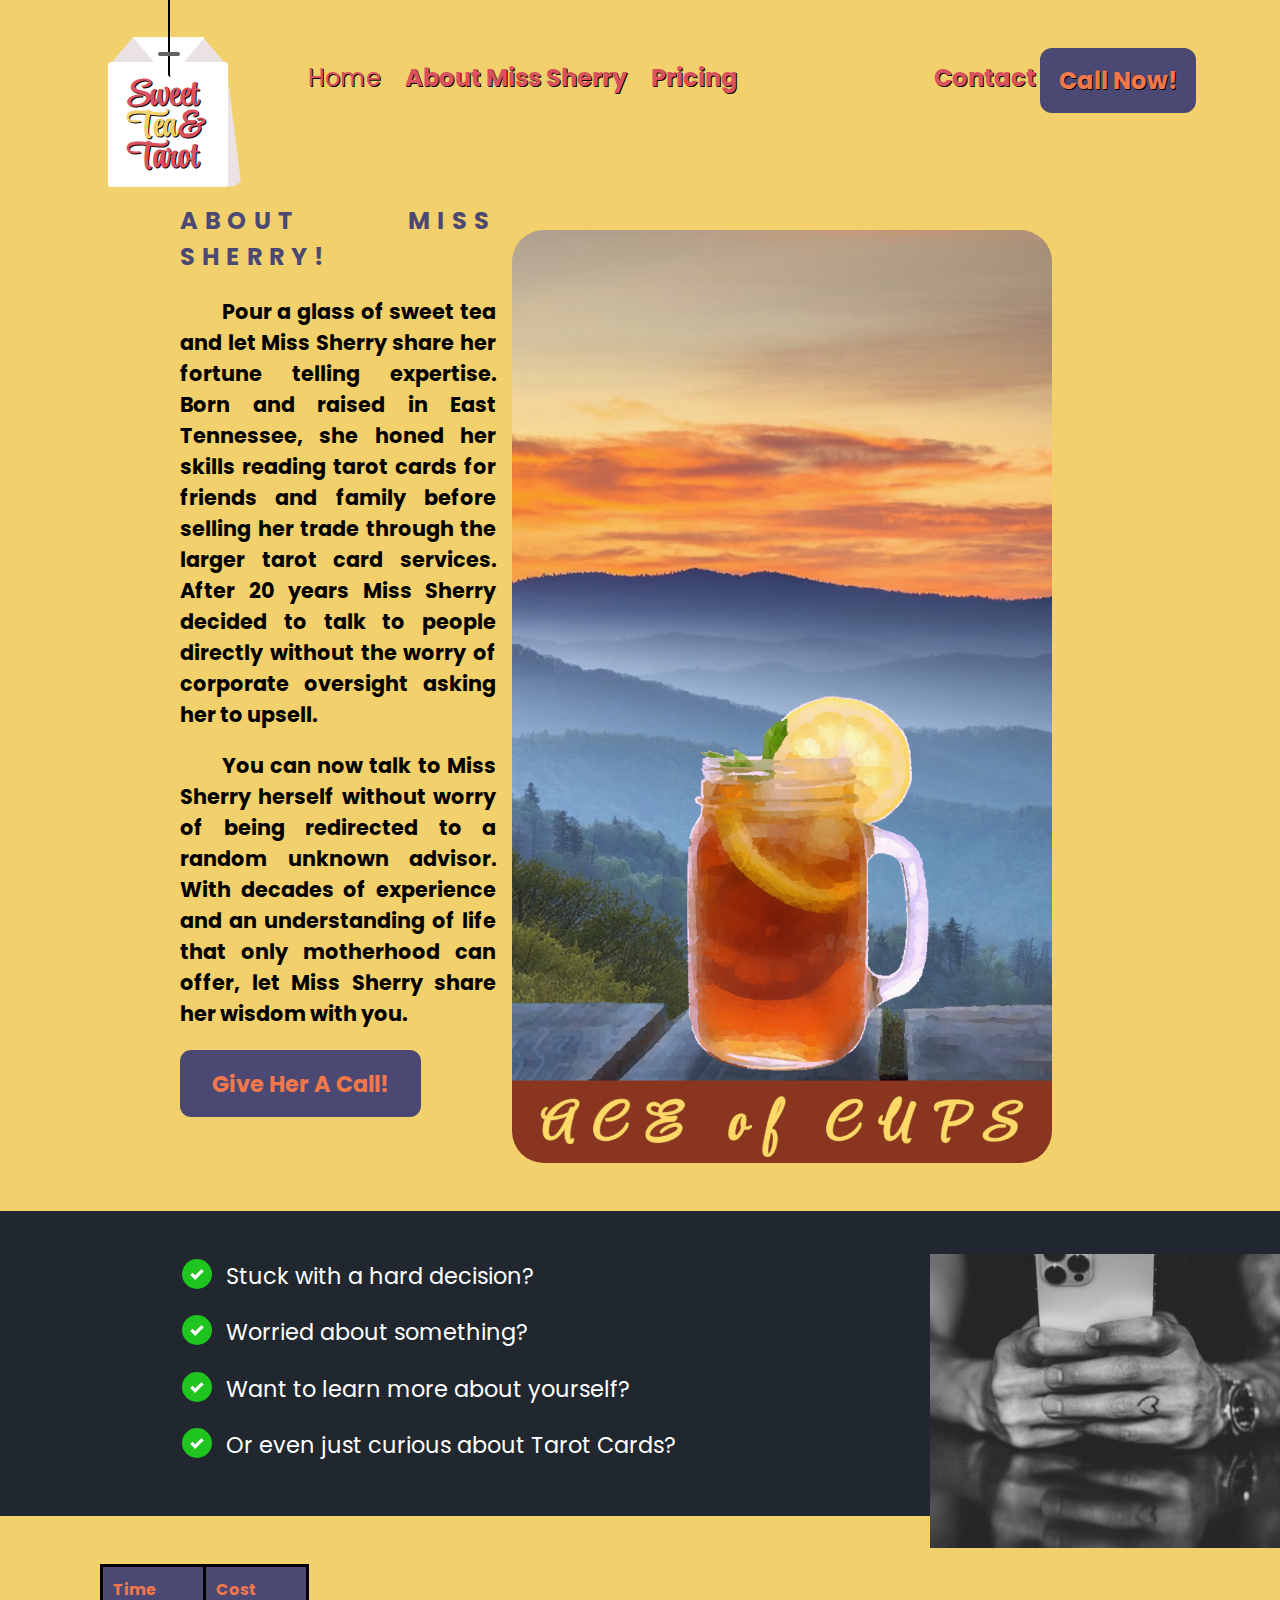
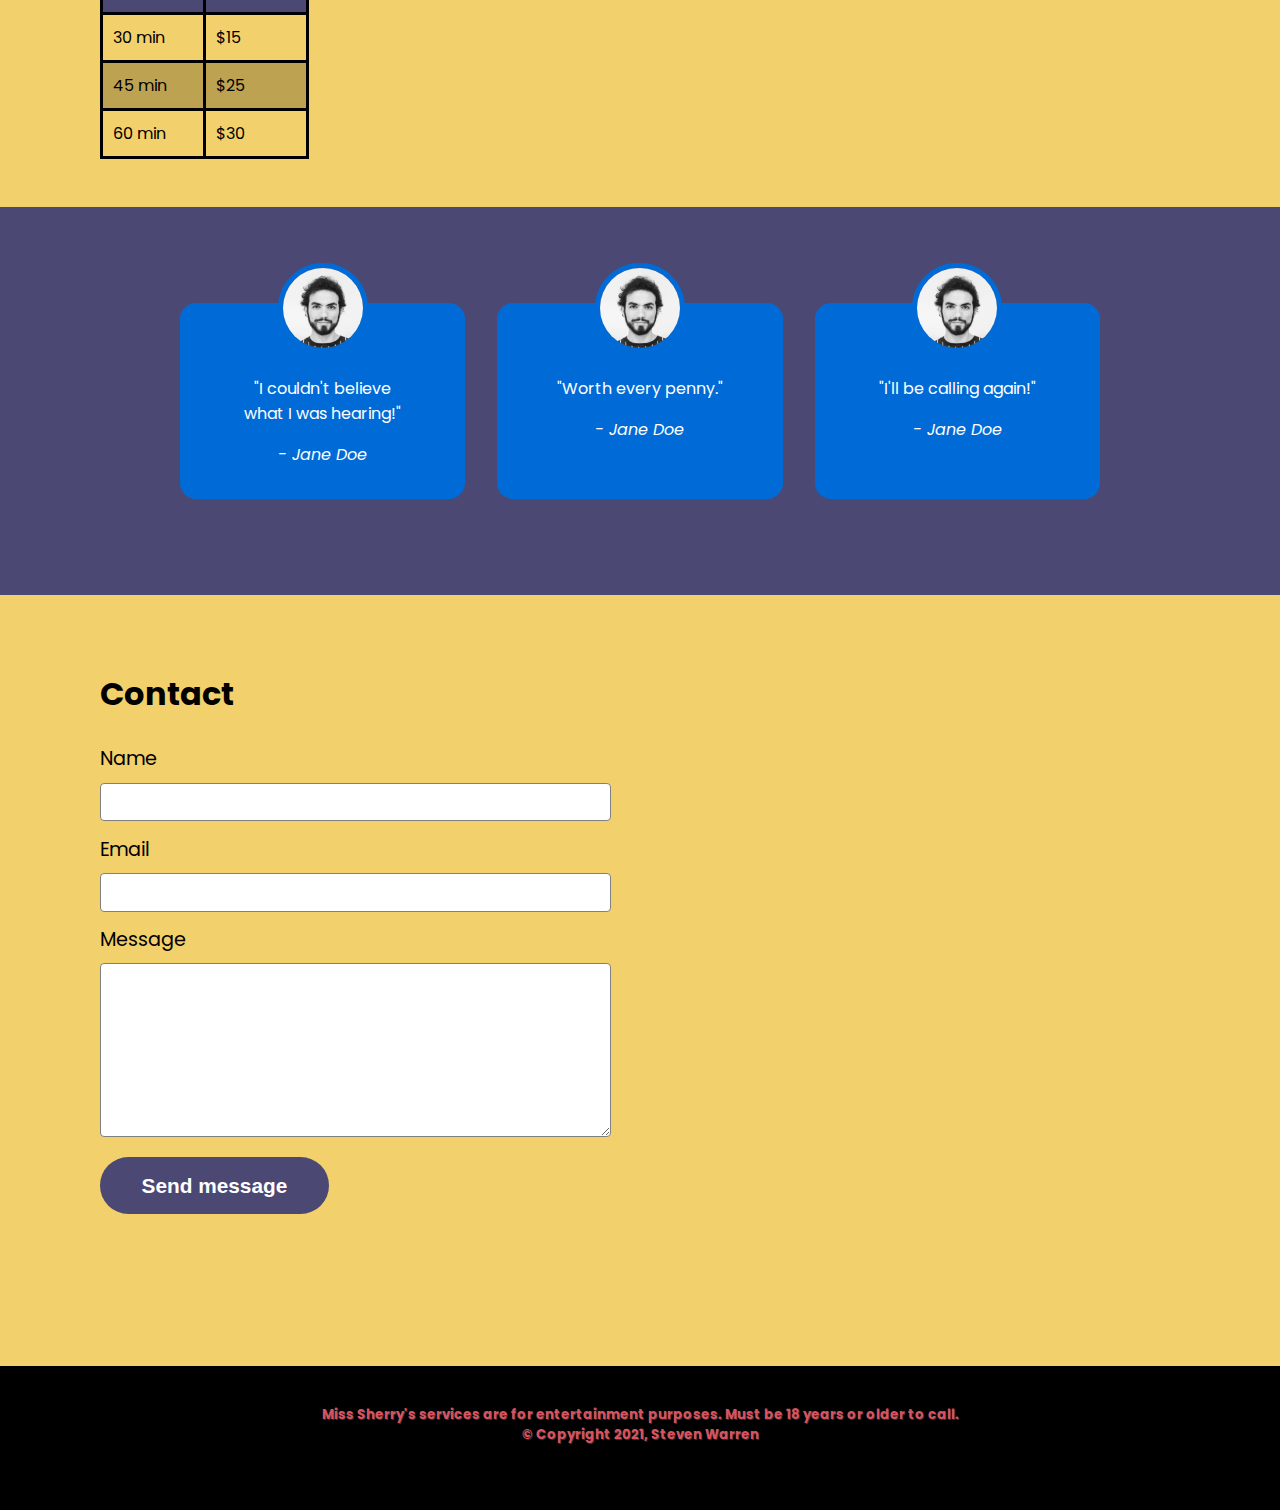
==== index.html @ 232574e5 "updated file names" ====
<!DOCTYPE html>
<html lang="en">
<head>
    <meta charset="UTF-8">
    <meta http-equiv="X-UA-Compatible" content="IE=edge">
    <meta name="viewport" content="width=device-width, initial-scale=1.0">
    <!-- add tags for google searches later-->
    <title>Miss Sherry's Sweet Tea & Tarot</title>
    <link rel="stylesheet" href="css/main.css">
</head>
<body>
    <div class="navbar">
        <div class="container">
            <!-- <a class="logo" href="index.html">Sweet<span>Tea</span>Tarot</a> -->
            <div class="teabag-container">
                <div class="teabag-front">
                    <a class="logo" href="index.html">Sweet<br><span>Tea</span>&<br>Tarot</a>
                </div>
                <div class="teabag-side"></div>
                <div class="teabag-top-back">
                    <div class="teabag-top-front">
                        <div class="teabag-string"></div>
                        <div class="staple"></div>
                    </div>
                </div>
            </div>

            <img id="mobile-cta" class="mobile-menu" src="images/newMenu.svg" alt="open navigation">

            <nav>
                <img id="mobile-exit" class="mobile-menu-exit" src="images/exit.svg" alt="close navigation">
                <ul class="primary-nav">
                    <li class="current"><a href="#">Home</a></li>
                    <li><a href="#bio">About Miss Sherry</a></li>
                    <li><a href="#rates-section">Pricing</a></li>
                </ul>
                <ul class="secondary-nav">
                    <li><a href="#contact-section">Contact</a></li>
                    <li class="call-now"><a href="tel:+1-423-788-6914">Call Now!</a></li> 
                </ul>
            </nav>
        </div>
    </div>

    <section class="hero">
        <div class="container">
            <div class="left-col">
                <h1 class="subhead" id="bio">About Miss Sherry!</h1>
                <p>
                    Pour a glass of sweet tea and let Miss Sherry share her fortune telling expertise.
                    Born and raised in East Tennessee, she honed her skills reading tarot cards for friends and family before 
                    selling her trade through the larger tarot card services. After 20 years Miss Sherry decided to talk to people directly without the worry of corporate oversight asking her to 
                    upsell.
                </p> 
                <p> 
                    You can now talk to Miss Sherry herself without worry of being redirected to a random unknown advisor.
                    With decades of experience and an understanding of life that only motherhood can offer, let Miss 
                    Sherry share her wisdom with you.
                </p>

                <div class="hero-cta">
                    <a href="tel:+1-423-788-6914" class="primary-cta">Give Her A Call!</a>
                </div>
            </div>

            <img src="images/SweetTeaTarotCard.png" class="hero-img" alt="illustration">
        </div>
    </section>

    <section class="features-section">
        <div class="container">
            <ul class="features-list">
                <li>Stuck with a hard decision?</li>
                <li>Worried about something?</li>
                <li>Want to learn more about yourself?</li>
                <li>Or even just curious about Tarot Cards?</li>
            </ul>

            <img src="images/holding-phone.jpg" alt="Man holding phone">
        </div>
    </section>

    <section class="rates-section" id="rates-section">
        <div class="container">
            <table>
                <tr>
                    <th>Time</th>
                    <th>Cost</th>
                </tr>
                <tr>
                    <td>30 min</td>
                    <td>$15</td>
                </tr>
                <tr>
                    <td>45 min</td>
                    <td>$25</td>
                </tr>
                <tr>
                    <td>60 min</td>
                    <td>$30</td>
                </tr>
            </table>
        </div>
    </section>

    <section class="testimonials-section">
        <div class="container">
            <ul>
                <li>
                    <img src="images/person.jpg" alt="person">

                    <blockquote>"I couldn't believe what I was hearing!"</blockquote>
                    <cite>- Jane Doe</cite>
                </li>
                <li>
                    <img src="images/person.jpg" alt="person">

                    <blockquote>"Worth every penny."</blockquote>
                    <cite>- Jane Doe</cite>
                </li>
                <li>
                    <img src="images/person.jpg" alt="person">

                    <blockquote>"I'll be calling again!"</blockquote>
                    <cite>- Jane Doe</cite>
                </li>
            </ul>
        </div>
    </section>

    <section class="contact-section" id="contact-section">
        <div class="container">
            <div class="contact-left">
                <h2>Contact</h2>

                <form action="">
                    <label for="name">Name</label>
                    <input type="text" id="name" name="name">

                    <label for="email">Email</label>
                    <input type="email" id="email" name="email">

                    <label for="message">Message</label>
                    <textarea name="message" id="message" cols="30" rows="10"></textarea>

                    <input type="submit" class="send-message-cta" value="Send message">
                </form>
            </div>

            <div class="contact-right">

            </div>

        </div>
    </section>

    <footer>
        <h5>Miss Sherry's services are for entertainment purposes. Must be 18 years or older to call.
        <br> &copy; Copyright 2021, Steven Warren</h5>
    </footer>

    <script>
        const mobileBtn = document.getElementById('mobile-cta')
            nav= document.querySelector('nav')
            mobileBtnExit = document.getElementById('mobile-exit');

        mobileBtn.addEventListener('click', () => {
            nav.classList.add('menu-btn');
        })

        mobileBtnExit.addEventListener('click', () => {
            nav.classList.remove('menu-btn');
        })
    </script>

    <script type="application/ld+json">
        “@context”: “”,
        “@type”: “Tarot”,
        “url”: “http://www.example.com”,
        “name”: “Sweet Tea Tarot”,
        “contactPoint”: {
        “@type”: “ContactPoint”,
        “telephone”: “+1-423-788-6914”,
        “contactType”: “Customer service”
    </script>

</body>
</html>
---- css/main.css ----
@import url("https://fonts.googleapis.com/css2?family=Poppins:ital,wght@1,400;1,700&display=swap");
@import url("https://fonts.googleapis.com/css2?family=Style+Script&display=swap");
body {
  background: #f2d06b;
  margin: 0;
  font-family: 'Poppins';
}

@-webkit-keyframes swinging {
  0% {
    -webkit-transform: rotate(10deg);
  }
  50% {
    -webkit-transform: rotate(-5deg);
  }
  100% {
    -webkit-transform: rotate(10deg);
  }
}

@keyframes swinging {
  0% {
    -webkit-transform: rotate(10deg);
            transform: rotate(10deg);
  }
  50% {
    -webkit-transform: rotate(-5deg);
            transform: rotate(-5deg);
  }
  100% {
    -webkit-transform: rotate(10deg);
            transform: rotate(10deg);
  }
}

.navbar .teabag-container {
  -webkit-transform-origin: 50% -50%;
  transform-origin: 50% -50%;
  -webkit-animation: swinging 3.5s ease-in-out forwards infinite;
  animation: swinging 3.5s ease-in-out forwards infinite;
  background: black;
  position: relative;
  display: -webkit-box;
  display: -ms-flexbox;
  display: flex;
  -webkit-box-orient: vertical;
  -webkit-box-direction: normal;
      -ms-flex-direction: column;
          flex-direction: column;
  -webkit-box-align: center;
      -ms-flex-align: center;
          align-items: center;
  top: 30px;
  left: 20px;
  height: 110px;
  width: 115px;
}

.navbar .teabag-container .teabag-front {
  width: 120px;
  height: 125px;
  background: white;
  z-index: 5;
  border-radius: .2em;
}

.navbar .teabag-container .teabag-side {
  width: 0;
  height: 0;
  border-right: 26px solid transparent;
  border-bottom: 120px solid #ebe3e3;
  position: relative;
  top: -120px;
  left: 66px;
  bottom: 0px;
  -webkit-transform: rotate(5deg);
          transform: rotate(5deg);
  z-index: 2;
  border-radius: 5em;
}

.navbar .teabag-container .teabag-top-back {
  border-bottom: 30px solid #ebe3e3;
  border-left: 25px solid transparent;
  border-right: 25px solid transparent;
  height: 0;
  width: 70px;
  position: relative;
  top: -270px;
  border-radius: .2em;
}

.navbar .teabag-container .teabag-top-front {
  border-top: 30px solid white;
  border-left: 25px solid transparent;
  border-right: 25px solid transparent;
  height: 0;
  width: 22px;
  position: relative;
  border-radius: .2em;
}

.navbar .teabag-container .staple {
  border: 2px solid #636363;
  position: relative;
  top: -115px;
  z-index: 7;
  border-radius: 1em;
}

.navbar .teabag-container .teabag-string {
  height: 100px;
  border-left: 2px solid black;
  position: relative;
  top: -90px;
  left: 10px;
  z-index: 6;
  border-radius: .2em;
}

.navbar {
  background-image: url(../images/MajesticAutumnForestAndClouds.jpg);
  background-size: 100%;
  background-position-y: 80%;
  padding: 1em;
}

.navbar .logo {
  font-family: 'Style Script', cursive;
  text-decoration: none;
  font-weight: bold;
  color: #D9525E;
  font-size: 2.4em;
  text-shadow: 1px 1px 0px black;
  padding: .5em .5em;
  margin: auto;
  text-align: left;
  line-height: .8em;
  display: block;
}

.navbar .logo span {
  color: #f2d06b;
}

.navbar nav {
  display: none;
}

.navbar .container {
  display: -webkit-box;
  display: -ms-flexbox;
  display: flex;
  place-content: space-between;
}

.navbar .mobile-menu {
  cursor: pointer;
}

a {
  color: #D9525E;
}

ul {
  list-style-type: none;
  margin: 0;
  padding: 0;
}

section {
  padding: 5em 2em;
}

.hero {
  text-align: center;
}

.left-col .subhead {
  text-transform: uppercase;
  font-weight: bold;
  color: #4B4973;
  letter-spacing: .3em;
}

.left-col h1 {
  font-size: 1.5em;
  line-height: 1.5em;
  margin-top: .2em;
}

.left-col p {
  font-size: 1.3em;
  font-weight: bold;
  text-align: justify;
}

.left-col .primary-cta {
  background: #4B4973;
  color: #F2784B;
  text-decoration: none;
  padding: .6em 1.3em;
  font-size: 1.4em;
  border-radius: .5em;
  font-weight: bold;
  display: inline-block;
  border: 3px solid #4B4973;
}

.left-col .primary-cta:hover {
  background-color: #F2784B;
  color: #4B4973;
}

.hero-img {
  width: 70%;
  margin-top: 3em;
  border-radius: 2em;
}

section.features-section {
  background: #20272e;
  color: white;
}

ul.features-list {
  margin: 0;
  padding-left: .1em;
  display: -ms-grid;
  display: grid;
  -ms-grid-columns: (minmax(19rem, 1fr))[auto-fit];
      grid-template-columns: repeat(auto-fit, minmax(19rem, 1fr));
}

ul.features-list li {
  font-size: 1.1em;
  margin-bottom: 1em;
  margin-left: 2em;
  position: relative;
}

ul.features-list li:before {
  content: '';
  left: -2em;
  position: absolute;
  width: 20px;
  height: 20px;
  background-image: url("../images/bullet.svg");
  background-size: contain;
  margin-right: .5em;
}

.features-section img {
  display: none;
}

table, th, td {
  vertical-align: text-top;
  text-align: left;
  border: 3px solid black;
  border-collapse: collapse;
  table-layout: fixed;
  width: 5em;
  padding: 10px;
}

table th, th th, td th {
  background-color: #4B4973;
  color: #F2784B;
}

table tr:nth-child(odd), th tr:nth-child(odd), td tr:nth-child(odd) {
  background-color: #bda252;
}

.testimonials-section {
  background: #4B4973;
  color: white;
}

.testimonials-section li {
  background: #006bd6;
  text-align: center;
  padding: 2em 1em;
  width: 80%;
  margin: 0 auto 5em auto;
  border-radius: 1em;
}

.testimonials-section li img {
  width: 5em;
  height: 5em;
  border: 5px solid #006bd6;
  border-radius: 50%;
  margin-top: -4.5em;
}

h2 {
  font-size: 2em;
}

label {
  display: block;
  font-size: 1.2em;
  margin-bottom: .5em;
}

input, textarea {
  width: 100%;
  padding: .8em;
  margin-bottom: 1em;
  border-radius: .3em;
  border: 1px solid gray;
  -webkit-box-sizing: border-box;
          box-sizing: border-box;
}

input[type="submit"] {
  background-color: #4B4973;
  color: white;
  font-weight: bold;
  font-size: 1.3em;
  border: none;
  margin-bottom: 5em;
  border-radius: 5em;
  display: inline-block;
  padding: .8em 2em;
  width: unset;
  cursor: pointer;
}

iframe {
  width: 100%;
  height: 300px;
}

nav.menu-btn {
  display: block;
  color: #f2d06b;
}

nav {
  position: fixed;
  z-index: 999;
  width: 66%;
  right: 0;
  top: 0;
  background: #4B4973;
  height: 100vh;
  padding: 1em;
}

nav ul.primary-nav {
  margin-top: 5em;
}

nav li a {
  color: #D9525E;
  text-decoration: none;
  display: block;
  padding: .5em;
  font-size: 1.5em;
  font-weight: bold;
  text-align: right;
}

nav li a:hover {
  font-weight: normal;
}

nav li.call-now a {
  background-color: #8C455F;
  color: #D9525E;
  border-radius: 1em;
  width: 40%;
  float: right;
  text-align: center;
}

nav li.call-now a:hover {
  background-color: #D9525E;
  color: #8C455F;
  font-weight: bold;
}

.mobile-menu-exit {
  float: right;
  margin: .5em;
  cursor: pointer;
}

footer {
  background: url("../images/BlueHourSunsetAndMountains.jpg");
  background-color: black;
  background-size: 100%;
  background-position-y: 100%;
  color: whitesmoke;
  color: #D9525E;
  height: 7rem;
  text-align-last: center;
  text-shadow: 1px 1px 0px #333;
  padding: 1em;
}

@media only screen and (min-width: 960px) {
  .mobile-menu, .mobile-menu-exit {
    display: none;
  }
  .navbar .container {
    display: -ms-grid;
    display: grid;
    -ms-grid-columns: 180px auto;
        grid-template-columns: 180px auto;
    -ms-grid-rows: 70px;
        grid-template-rows: 70px;
    -webkit-box-pack: unset;
        -ms-flex-pack: unset;
            justify-content: unset;
  }
  @-webkit-keyframes swinging {
    0% {
      -webkit-transform: rotate(10deg);
    }
    50% {
      -webkit-transform: rotate(-5deg);
    }
    100% {
      -webkit-transform: rotate(10deg);
    }
  }
  @keyframes swinging {
    0% {
      -webkit-transform: rotate(10deg);
              transform: rotate(10deg);
    }
    50% {
      -webkit-transform: rotate(-5deg);
              transform: rotate(-5deg);
    }
    100% {
      -webkit-transform: rotate(10deg);
              transform: rotate(10deg);
    }
  }
  .navbar .teabag-container {
    -webkit-transform-origin: 50% -50%;
    transform-origin: 50% -50%;
    -webkit-animation: swinging 3.5s ease-in-out forwards infinite;
    animation: swinging 3.5s ease-in-out forwards infinite;
    background: black;
    position: relative;
    display: -webkit-box;
    display: -ms-flexbox;
    display: flex;
    -webkit-box-orient: vertical;
    -webkit-box-direction: normal;
        -ms-flex-direction: column;
            flex-direction: column;
    -webkit-box-align: center;
        -ms-flex-align: center;
            align-items: center;
    top: 30px;
    left: 10px;
    height: 110px;
    width: 115px;
  }
  .navbar .teabag-container .teabag-front {
    width: 120px;
    height: 125px;
    background: white;
    z-index: 5;
    border-radius: .2em;
  }
  .navbar .teabag-container .teabag-side {
    width: 0;
    height: 0;
    border-right: 26px solid transparent;
    border-bottom: 120px solid #ebe3e3;
    position: relative;
    top: -120px;
    left: 66px;
    bottom: 0px;
    -webkit-transform: rotate(5deg);
            transform: rotate(5deg);
    z-index: 2;
    border-radius: 5em;
  }
  .navbar .teabag-container .teabag-top-back {
    border-bottom: 30px solid #ebe3e3;
    border-left: 25px solid transparent;
    border-right: 25px solid transparent;
    height: 0;
    width: 70px;
    position: relative;
    top: -270px;
    border-radius: .2em;
  }
  .navbar .teabag-container .teabag-top-front {
    border-top: 30px solid white;
    border-left: 25px solid transparent;
    border-right: 25px solid transparent;
    height: 0;
    width: 22px;
    position: relative;
    border-radius: .2em;
  }
  .navbar .teabag-container .staple {
    border: 2px solid #636363;
    position: relative;
    top: -115px;
    z-index: 7;
    border-radius: 1em;
  }
  .navbar .teabag-container .teabag-string {
    height: 100px;
    border-left: 2px solid black;
    position: relative;
    top: -90px;
    left: 10px;
    z-index: 6;
    border-radius: .2em;
  }
  .navbar nav {
    display: -webkit-box;
    display: -ms-flexbox;
    display: flex;
    -webkit-box-pack: justify;
        -ms-flex-pack: justify;
            justify-content: space-between;
    background: none;
    position: unset;
    height: 4em;
    width: 100%;
  }
  .navbar nav ul {
    display: -webkit-box;
    display: -ms-flexbox;
    display: flex;
    background-color: #f2d06b;
    border-radius: 1em;
  }
  .navbar nav a {
    color: #D9525E;
    font-size: 1.5em;
    padding: .5em;
    text-shadow: 1px 1px 0px black;
  }
  .navbar nav ul.primary-nav {
    margin: 0;
  }
  .navbar nav li.current a {
    font-weight: normal;
  }
  .navbar nav li.call-now a {
    color: #F2784B;
    background-color: #4B4973;
    border: 3px solid #4B4973;
    font-weight: bold;
    border-radius: .5em;
    width: 85%;
  }
  .navbar nav li.call-now a:hover {
    background: #F2784B;
    color: #4B4973;
  }
  p {
    text-indent: 2em;
  }
}

@media only screen and (min-width: 1080px) {
  .container {
    width: 1080px;
    margin: 1em auto;
  }
  section {
    padding: 2em 4em;
  }
  .hero .container {
    display: -webkit-box;
    display: -ms-flexbox;
    display: flex;
    -webkit-box-pack: justify;
        -ms-flex-pack: justify;
            justify-content: space-between;
    text-align: justify;
    margin-top: 1em;
  }
  .hero .container .left-col {
    margin: 1em 1em 1em 5em;
    width: 50%;
  }
  .hero-img {
    width: 50%;
    margin-right: 8em;
  }
  .hero-cta {
    display: -webkit-box;
    display: -ms-flexbox;
    display: flex;
  }
  .primary-cta {
    margin-right: 1em;
  }
  ul.features-list {
    display: block;
    margin-left: 5em;
  }
  ul.features-list li {
    font-size: 1.4em;
  }
  ul.features-list li:before {
    width: 30px;
    height: 30px;
  }
  .features-section {
    position: relative;
  }
  .features-section img {
    display: block;
    position: absolute;
    right: 0;
    width: 350px;
    bottom: -2em;
  }
  .testimonials-section ul {
    display: -webkit-box;
    display: -ms-flexbox;
    display: flex;
    margin: 4em;
  }
  .testimonials-section ul li {
    margin: 0 1em;
  }
  .contact-section {
    position: relative;
  }
  .contact-section .container {
    display: -webkit-box;
    display: -ms-flexbox;
    display: flex;
  }
}

@media only screen and (min-width: 1450px) {
  .features-section:before {
    content: '';
    position: absolute;
    width: 10%;
    height: 20em;
    background: #4B4973;
    left: 0;
    top: -4em;
  }
  .features-section:after {
    content: '';
    position: absolute;
    width: 200px;
    height: 20em;
    background: url("../images/dots.svg");
    background-repeat: no-repeat;
    left: 4.5em;
    top: 2em;
  }
}
/*# sourceMappingURL=main.css.map */
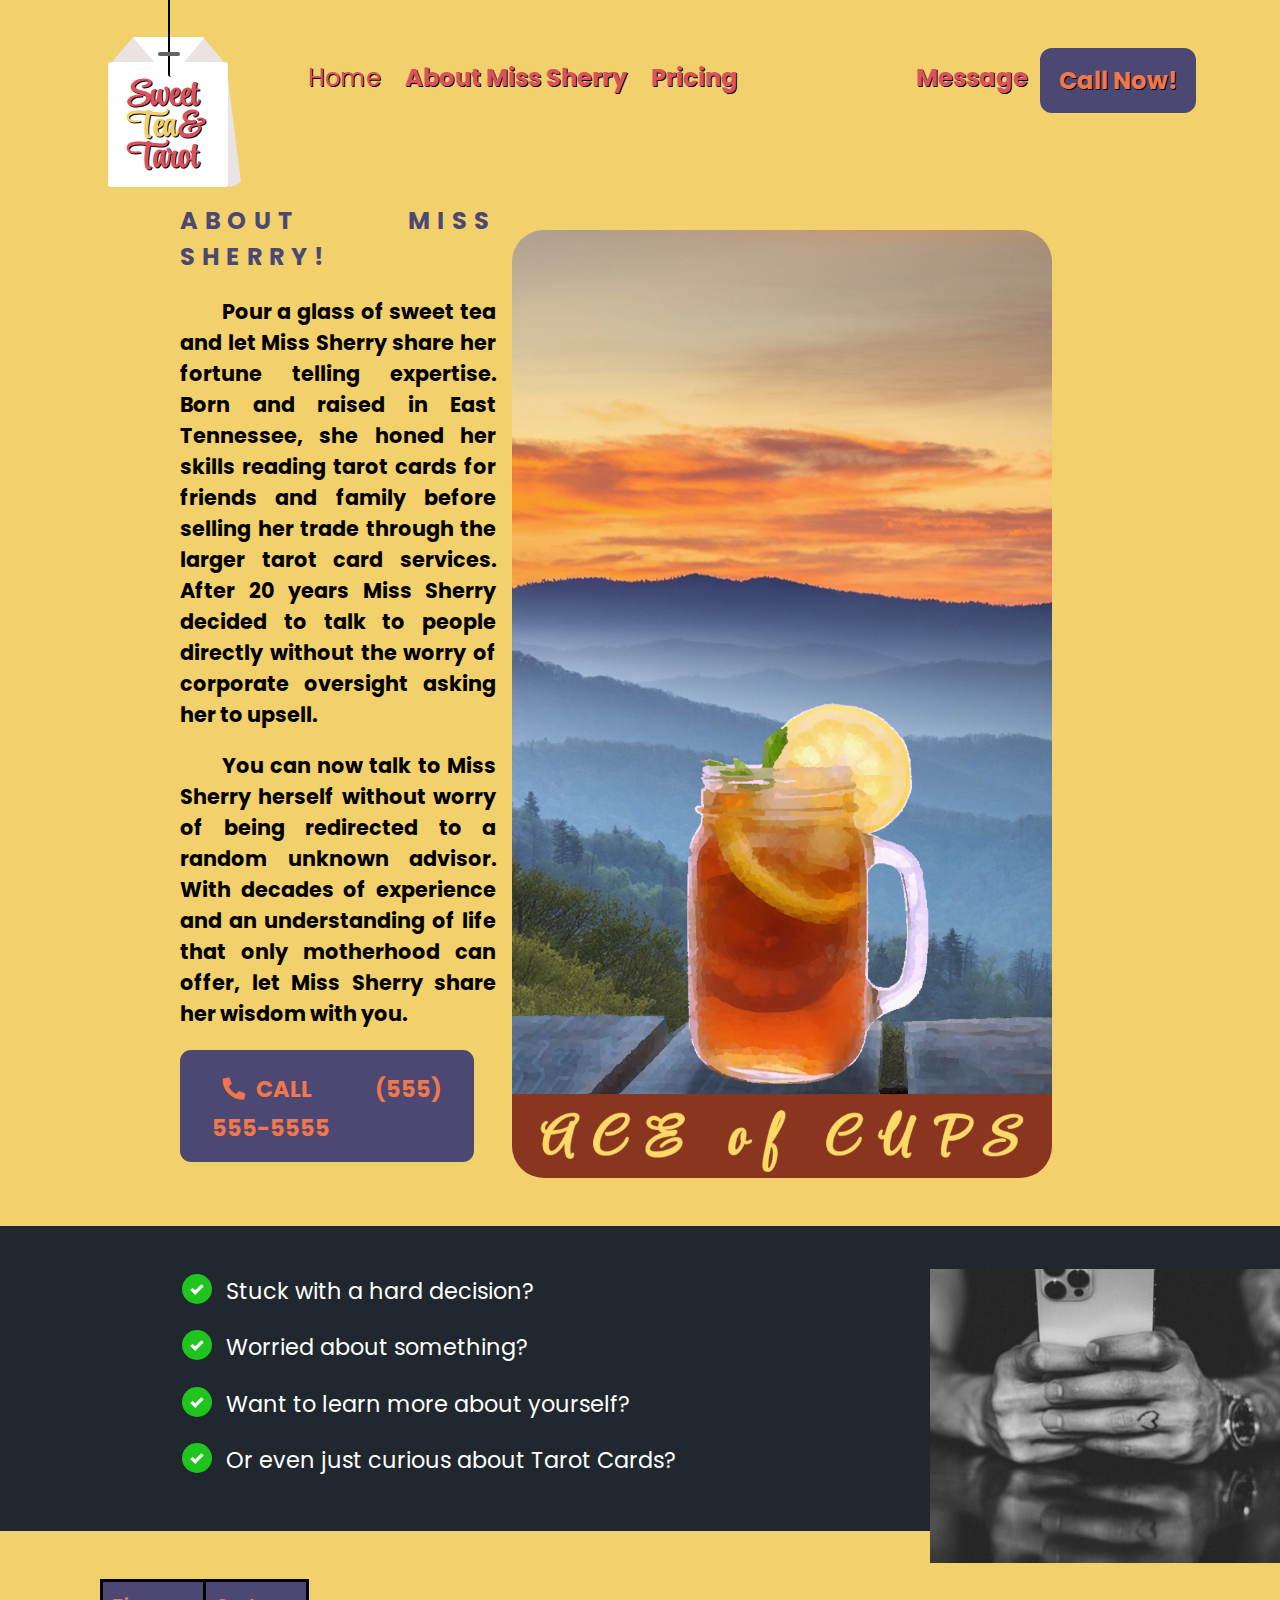
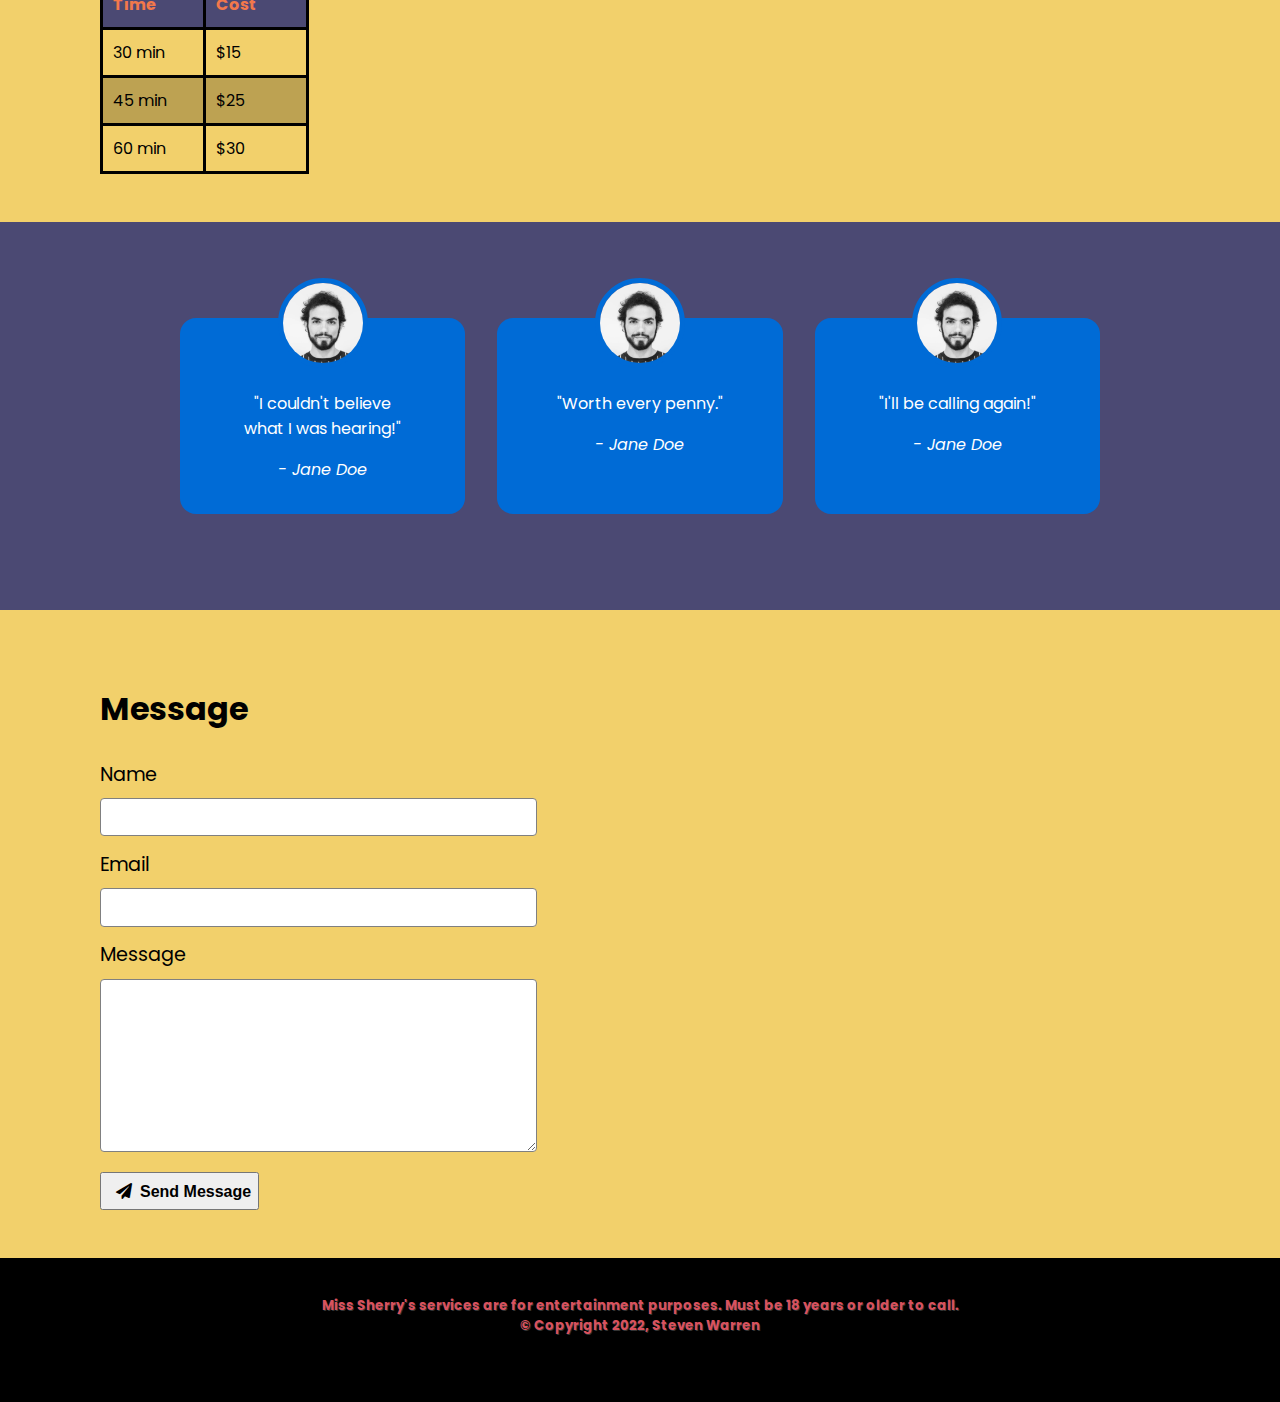
==== commit 3b578a4b: "Updated Send Message Button" ====
--- a/index.html
+++ b/index.html
@@ -7,6 +7,7 @@
     <!-- add tags for google searches later-->
     <title>Miss Sherry's Sweet Tea & Tarot</title>
     <link rel="stylesheet" href="css/main.css">
+    <link rel="stylesheet" href="https://cdnjs.cloudflare.com/ajax/libs/font-awesome/5.15.4/css/all.min.css" integrity="sha512-1ycn6IcaQQ40/MKBW2W4Rhis/DbILU74C1vSrLJxCq57o941Ym01SwNsOMqvEBFlcgUa6xLiPY/NS5R+E6ztJQ==" crossorigin="anonymous" referrerpolicy="no-referrer" />
 </head>
 <body>
     <div class="navbar">
@@ -35,7 +36,7 @@
                     <li><a href="#rates-section">Pricing</a></li>
                 </ul>
                 <ul class="secondary-nav">
-                    <li><a href="#contact-section">Contact</a></li>
+                    <li id="message"><a href="#message-section">Message</a></li>
                     <li class="call-now"><a href="tel:+1-423-788-6914">Call Now!</a></li> 
                 </ul>
             </nav>
@@ -59,7 +60,7 @@
                 </p>
 
                 <div class="hero-cta">
-                    <a href="tel:+1-423-788-6914" class="primary-cta">Give Her A Call!</a>
+                    <a href="tel:+1-423-788-6914" class="primary-cta"><i class="fa fa-phone fa-1x fa-flip-horizontal"></i>CALL (555) 555-5555</a>
                 </div>
             </div>
 
@@ -128,10 +129,10 @@
         </div>
     </section>
 
-    <section class="contact-section" id="contact-section">
+    <section class="message-section" id="message-section">
         <div class="container">
-            <div class="contact-left">
-                <h2>Contact</h2>
+            <div class="message-left">
+                <h2>Message</h2>
 
                 <form action="">
                     <label for="name">Name</label>
@@ -143,11 +144,13 @@
                     <label for="message">Message</label>
                     <textarea name="message" id="message" cols="30" rows="10"></textarea>
 
-                    <input type="submit" class="send-message-cta" value="Send message">
+                    <button type="submit" class="send-message-cta" value="Send message">
+                        <i class="fa fa-paper-plane fa-1x"></i>Send Message
+                    </button>
                 </form>
             </div>
 
-            <div class="contact-right">
+            <div class="message-right">
 
             </div>
 
@@ -156,7 +159,7 @@
 
     <footer>
         <h5>Miss Sherry's services are for entertainment purposes. Must be 18 years or older to call.
-        <br> &copy; Copyright 2021, Steven Warren</h5>
+        <br> &copy; Copyright 2022, Steven Warren</h5>
     </footer>
 
     <script>
--- a/css/main.css
+++ b/css/main.css
@@ -168,12 +168,21 @@
   padding: 0;
 }
 
+#message {
+  padding-right: 0.5em;
+}
+
 section {
   padding: 5em 2em;
 }
 
 .hero {
   text-align: center;
+}
+
+i {
+  font-size: 3em;
+  padding: 0.5em;
 }
 
 .left-col .subhead {
@@ -387,6 +396,11 @@
   float: right;
   margin: .5em;
   cursor: pointer;
+}
+
+.send-message-cta {
+  font-size: 1em;
+  font-weight: bold;
 }
 
 footer {
@@ -632,10 +646,10 @@
   .testimonials-section ul li {
     margin: 0 1em;
   }
-  .contact-section {
-    position: relative;
-  }
-  .contact-section .container {
+  .message-section {
+    position: relative;
+  }
+  .message-section .container {
     display: -webkit-box;
     display: -ms-flexbox;
     display: flex;
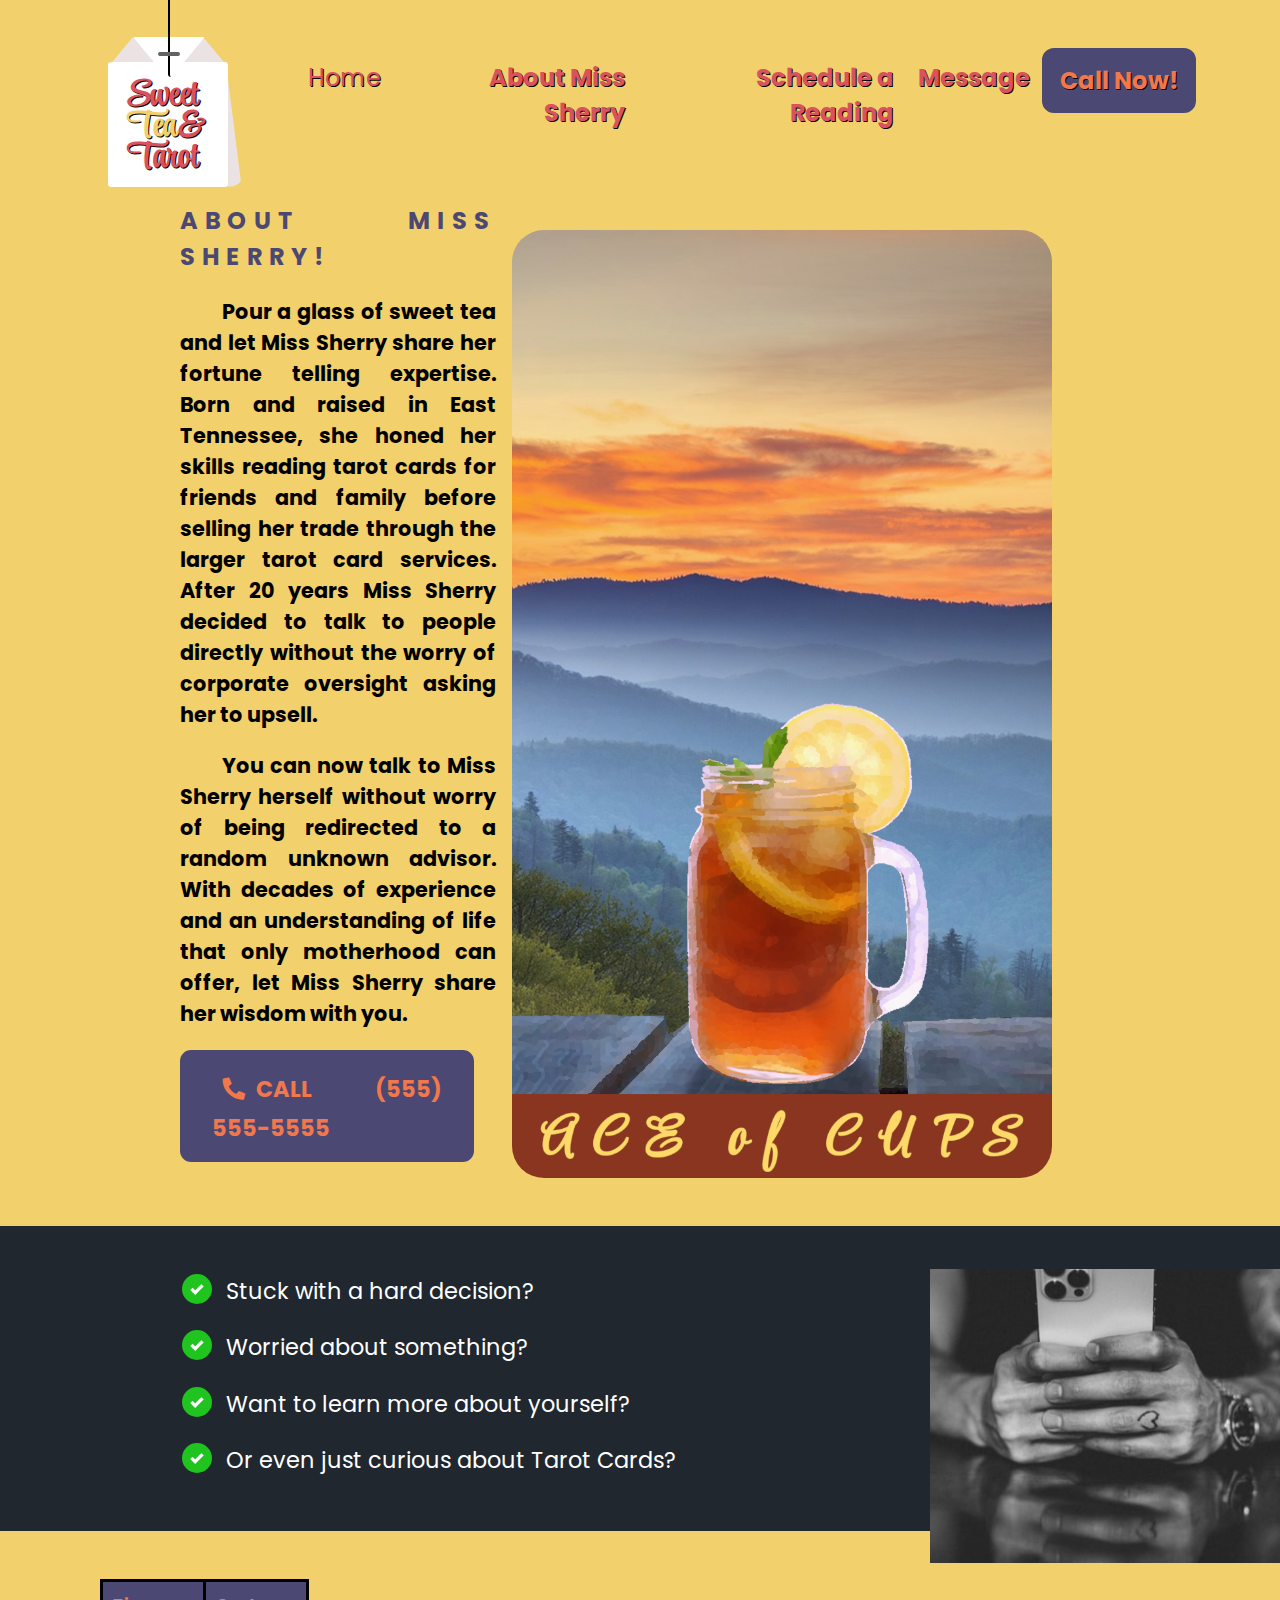
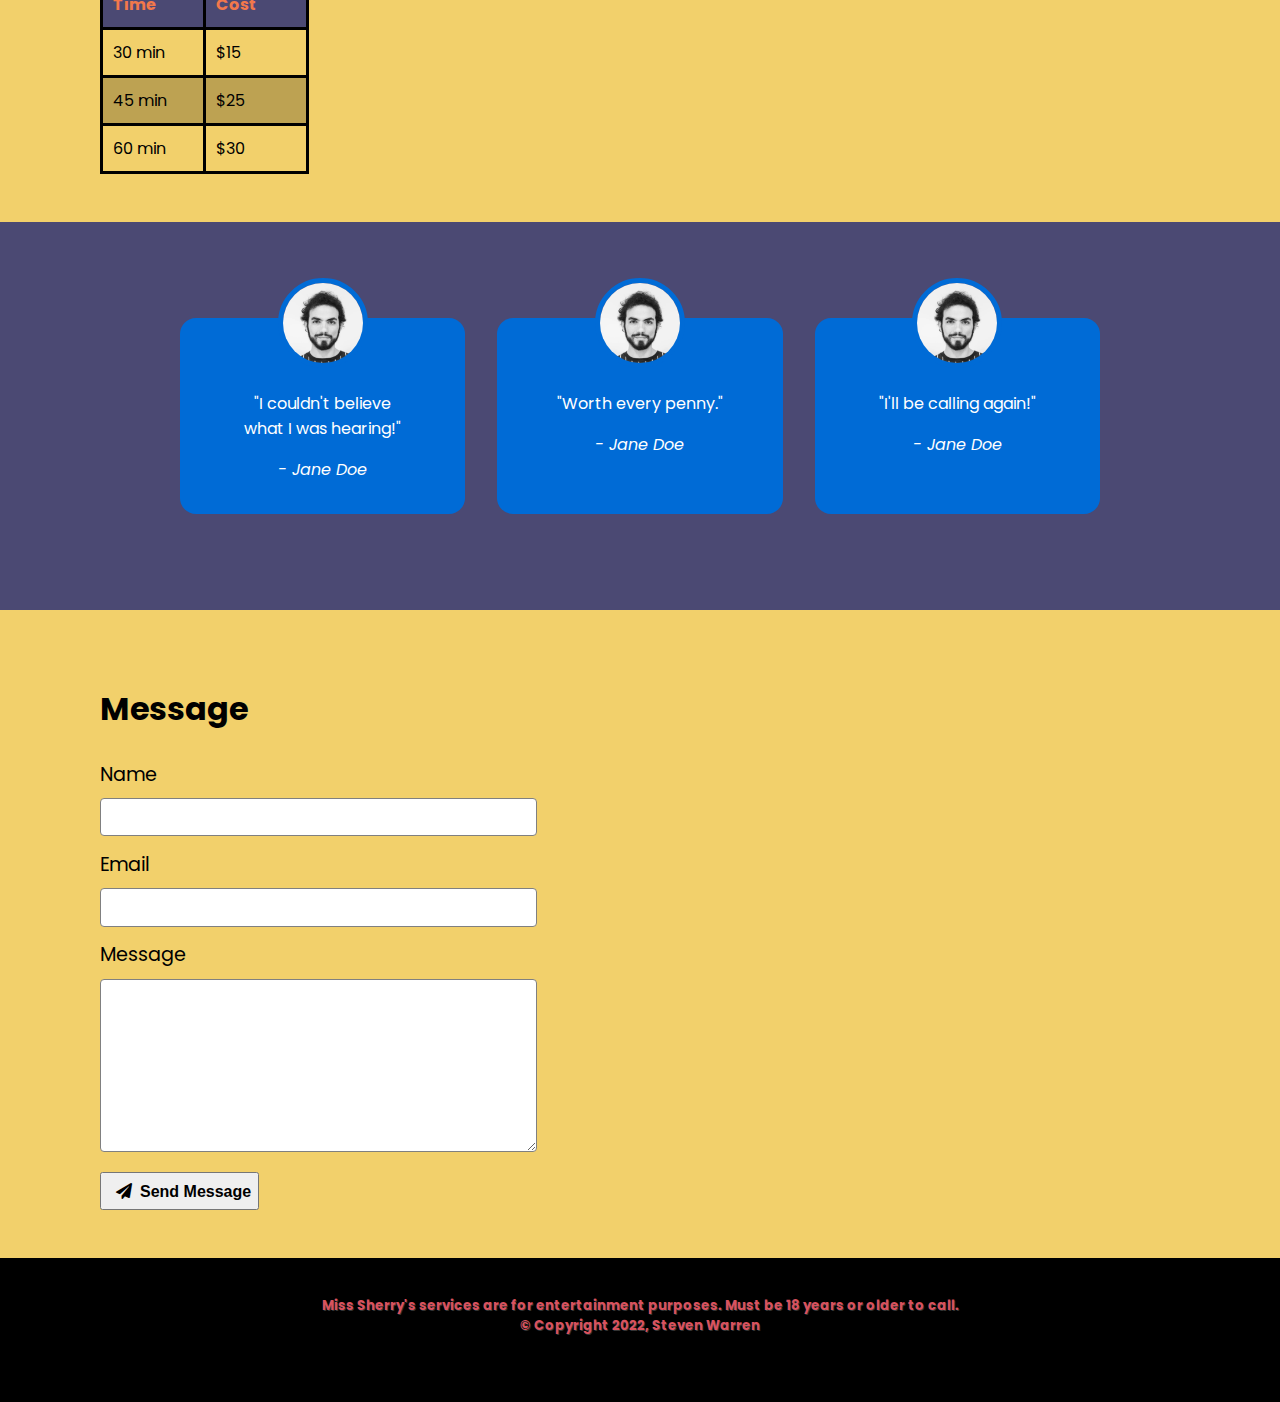
==== commit f0423e16: "Added Scheduling" ====
--- a/index.html
+++ b/index.html
@@ -33,7 +33,7 @@
                 <ul class="primary-nav">
                     <li class="current"><a href="#">Home</a></li>
                     <li><a href="#bio">About Miss Sherry</a></li>
-                    <li><a href="#rates-section">Pricing</a></li>
+                    <li><a href="https://sweetteaandtarot.as.me/">Schedule a Reading</a></li>
                 </ul>
                 <ul class="secondary-nav">
                     <li id="message"><a href="#message-section">Message</a></li>
@@ -188,4 +188,4 @@
     </script>
 
 </body>
-</html>+</html>
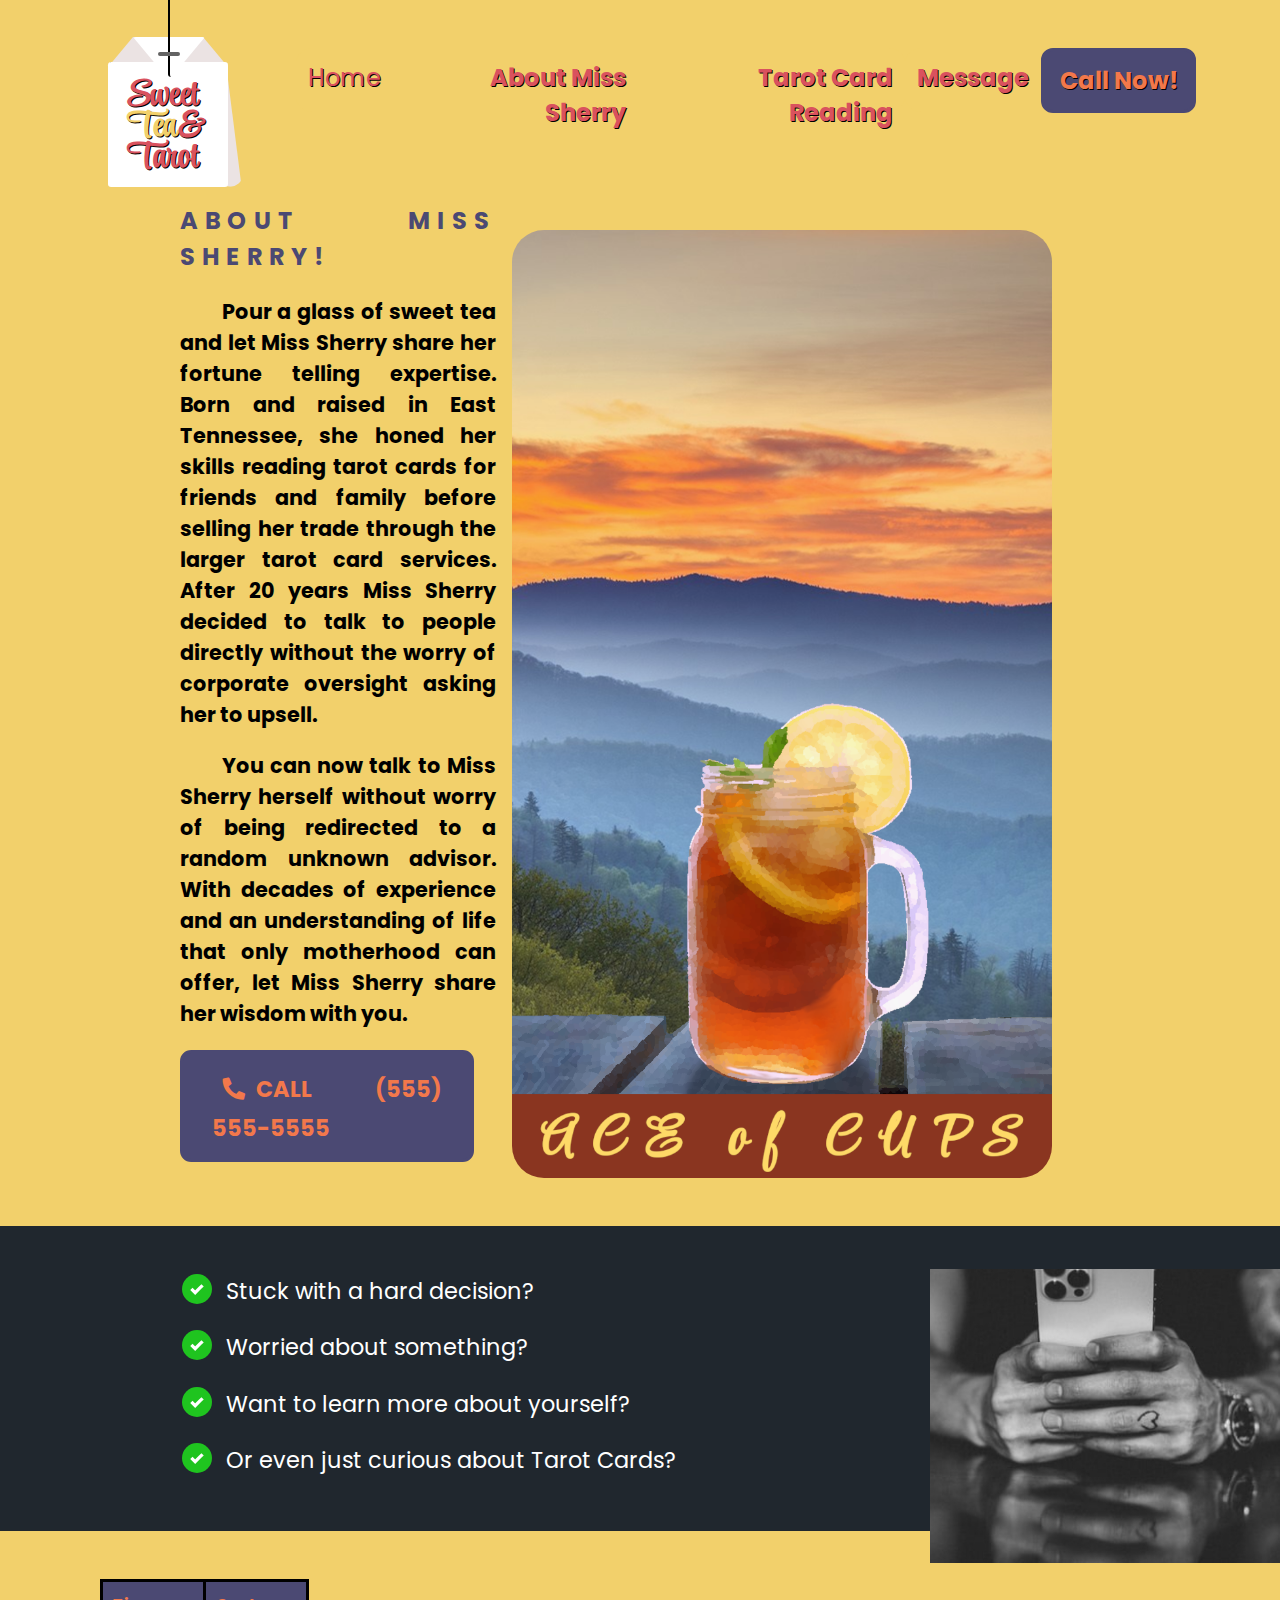
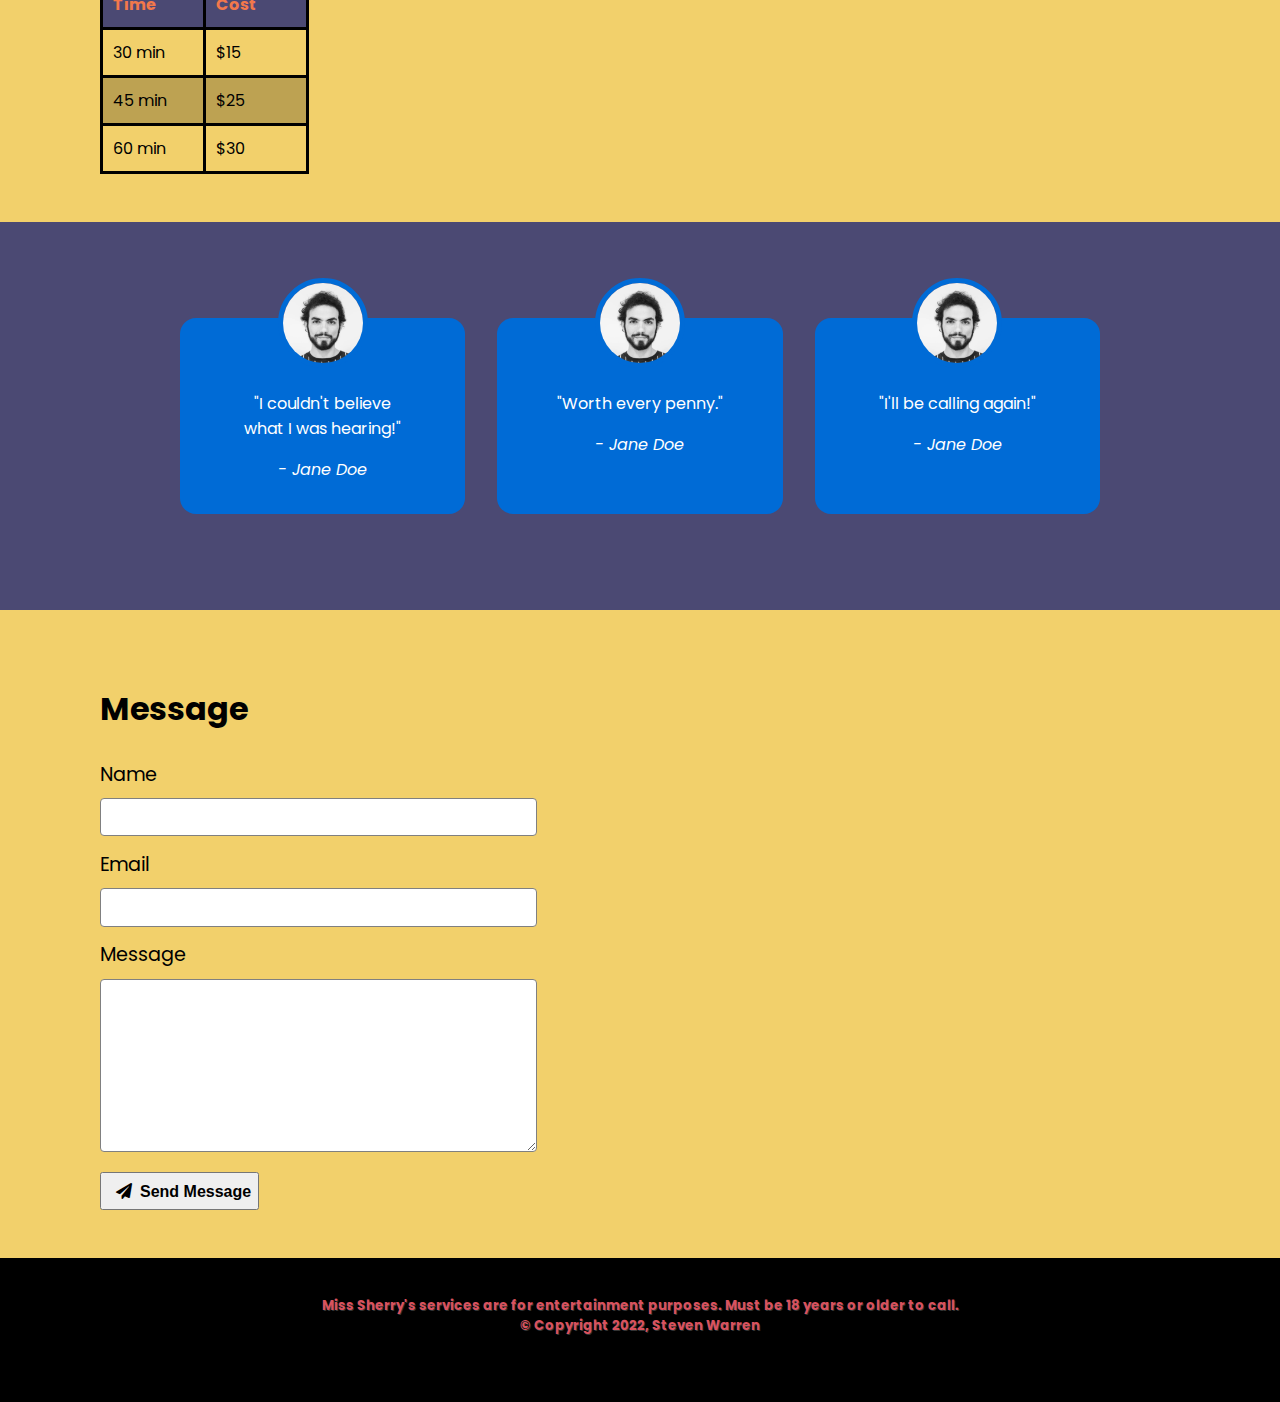
==== commit aa4f8bb0: "Adding tarot cards and JavaScript" ====
--- a/index.html
+++ b/index.html
@@ -33,7 +33,7 @@
                 <ul class="primary-nav">
                     <li class="current"><a href="#">Home</a></li>
                     <li><a href="#bio">About Miss Sherry</a></li>
-                    <li><a href="https://sweetteaandtarot.as.me/">Schedule a Reading</a></li>
+                    <li><a href="tarotCardReading.html">Tarot Card Reading</a></li>
                 </ul>
                 <ul class="secondary-nav">
                     <li id="message"><a href="#message-section">Message</a></li>
@@ -188,4 +188,4 @@
     </script>
 
 </body>
-</html>
+</html>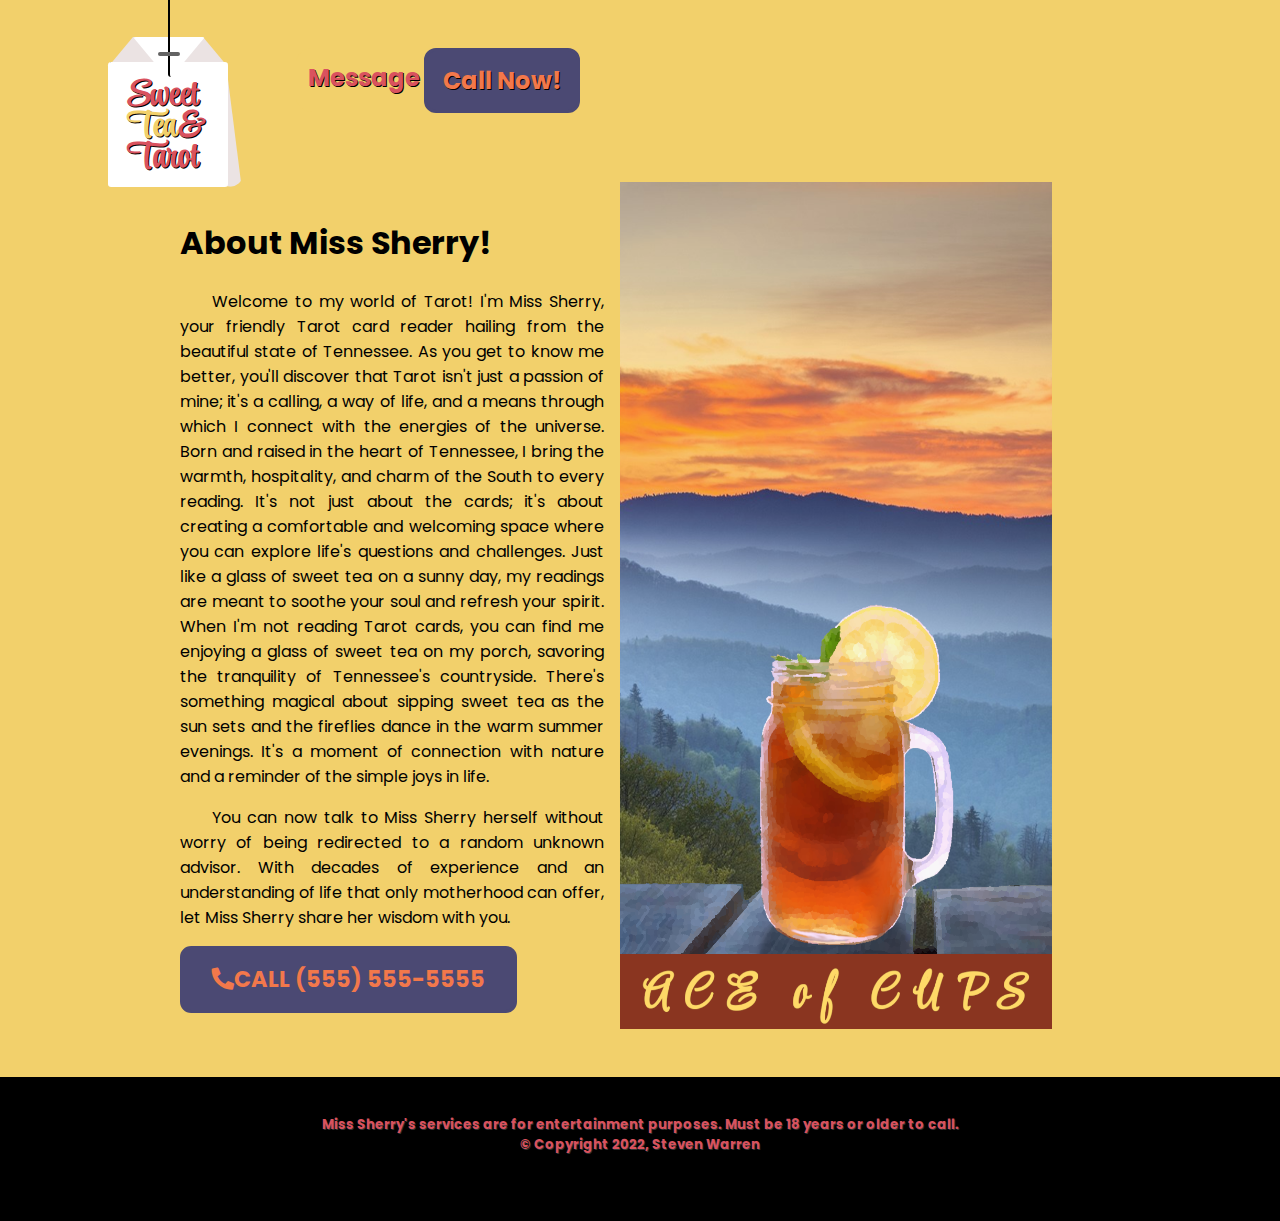
==== commit 9798156f: "Merge branch 'tarotCardGame' into main" ====
--- a/index.html
+++ b/index.html
@@ -30,14 +30,16 @@
 
             <nav>
                 <img id="mobile-exit" class="mobile-menu-exit" src="images/exit.svg" alt="close navigation">
+                <!--
                 <ul class="primary-nav">
                     <li class="current"><a href="#">Home</a></li>
                     <li><a href="#bio">About Miss Sherry</a></li>
                     <li><a href="tarotCardReading.html">Tarot Card Reading</a></li>
                 </ul>
+                -->
                 <ul class="secondary-nav">
                     <li id="message"><a href="#message-section">Message</a></li>
-                    <li class="call-now"><a href="tel:+1-423-788-6914">Call Now!</a></li> 
+                    <li class="call-now"><a href="tel:+1-555-555-5555">Call Now!</a></li> 
                 </ul>
             </nav>
         </div>
@@ -48,10 +50,9 @@
             <div class="left-col">
                 <h1 class="subhead" id="bio">About Miss Sherry!</h1>
                 <p>
-                    Pour a glass of sweet tea and let Miss Sherry share her fortune telling expertise.
-                    Born and raised in East Tennessee, she honed her skills reading tarot cards for friends and family before 
-                    selling her trade through the larger tarot card services. After 20 years Miss Sherry decided to talk to people directly without the worry of corporate oversight asking her to 
-                    upsell.
+                    Welcome to my world of Tarot! I'm Miss Sherry, your friendly Tarot card reader hailing from the beautiful state of Tennessee. As you get to know me better, you'll discover that Tarot isn't just a passion of mine; it's a calling, a way of life, and a means through which I connect with the energies of the universe.
+                    Born and raised in the heart of Tennessee, I bring the warmth, hospitality, and charm of the South to every reading. It's not just about the cards; it's about creating a comfortable and welcoming space where you can explore life's questions and challenges. Just like a glass of sweet tea on a sunny day, my readings are meant to soothe your soul and refresh your spirit.
+                    When I'm not reading Tarot cards, you can find me enjoying a glass of sweet tea on my porch, savoring the tranquility of Tennessee's countryside. There's something magical about sipping sweet tea as the sun sets and the fireflies dance in the warm summer evenings. It's a moment of connection with nature and a reminder of the simple joys in life.
                 </p> 
                 <p> 
                     You can now talk to Miss Sherry herself without worry of being redirected to a random unknown advisor.
@@ -59,101 +60,12 @@
                     Sherry share her wisdom with you.
                 </p>
 
+
                 <div class="hero-cta">
-                    <a href="tel:+1-423-788-6914" class="primary-cta"><i class="fa fa-phone fa-1x fa-flip-horizontal"></i>CALL (555) 555-5555</a>
+                    <a href="tel:+1-555-555-5555" class="primary-cta"><i class="fa fa-phone fa-1x fa-flip-horizontal"></i>CALL (555) 555-5555</a>
                 </div>
             </div>
-
             <img src="images/SweetTeaTarotCard.png" class="hero-img" alt="illustration">
-        </div>
-    </section>
-
-    <section class="features-section">
-        <div class="container">
-            <ul class="features-list">
-                <li>Stuck with a hard decision?</li>
-                <li>Worried about something?</li>
-                <li>Want to learn more about yourself?</li>
-                <li>Or even just curious about Tarot Cards?</li>
-            </ul>
-
-            <img src="images/holding-phone.jpg" alt="Man holding phone">
-        </div>
-    </section>
-
-    <section class="rates-section" id="rates-section">
-        <div class="container">
-            <table>
-                <tr>
-                    <th>Time</th>
-                    <th>Cost</th>
-                </tr>
-                <tr>
-                    <td>30 min</td>
-                    <td>$15</td>
-                </tr>
-                <tr>
-                    <td>45 min</td>
-                    <td>$25</td>
-                </tr>
-                <tr>
-                    <td>60 min</td>
-                    <td>$30</td>
-                </tr>
-            </table>
-        </div>
-    </section>
-
-    <section class="testimonials-section">
-        <div class="container">
-            <ul>
-                <li>
-                    <img src="images/person.jpg" alt="person">
-
-                    <blockquote>"I couldn't believe what I was hearing!"</blockquote>
-                    <cite>- Jane Doe</cite>
-                </li>
-                <li>
-                    <img src="images/person.jpg" alt="person">
-
-                    <blockquote>"Worth every penny."</blockquote>
-                    <cite>- Jane Doe</cite>
-                </li>
-                <li>
-                    <img src="images/person.jpg" alt="person">
-
-                    <blockquote>"I'll be calling again!"</blockquote>
-                    <cite>- Jane Doe</cite>
-                </li>
-            </ul>
-        </div>
-    </section>
-
-    <section class="message-section" id="message-section">
-        <div class="container">
-            <div class="message-left">
-                <h2>Message</h2>
-
-                <form action="">
-                    <label for="name">Name</label>
-                    <input type="text" id="name" name="name">
-
-                    <label for="email">Email</label>
-                    <input type="email" id="email" name="email">
-
-                    <label for="message">Message</label>
-                    <textarea name="message" id="message" cols="30" rows="10"></textarea>
-
-                    <button type="submit" class="send-message-cta" value="Send message">
-                        <i class="fa fa-paper-plane fa-1x"></i>Send Message
-                    </button>
-                </form>
-            </div>
-
-            <div class="message-right">
-
-            </div>
-
         </div>
     </section>
 
@@ -183,9 +95,8 @@
         “name”: “Sweet Tea Tarot”,
         “contactPoint”: {
         “@type”: “ContactPoint”,
-        “telephone”: “+1-423-788-6914”,
+        “telephone”: “+1-555-555-5555”,
         “contactType”: “Customer service”
     </script>
-
 </body>
-</html>+</html>
--- a/css/main.css
+++ b/css/main.css
@@ -147,19 +147,8 @@
   display: none;
 }
 
-.navbar .container {
-  display: -webkit-box;
-  display: -ms-flexbox;
-  display: flex;
-  place-content: space-between;
-}
-
 .navbar .mobile-menu {
   cursor: pointer;
-}
-
-a {
-  color: #D9525E;
 }
 
 ul {
@@ -168,40 +157,9 @@
   padding: 0;
 }
 
-#message {
-  padding-right: 0.5em;
-}
 
 section {
   padding: 5em 2em;
-}
-
-.hero {
-  text-align: center;
-}
-
-i {
-  font-size: 3em;
-  padding: 0.5em;
-}
-
-.left-col .subhead {
-  text-transform: uppercase;
-  font-weight: bold;
-  color: #4B4973;
-  letter-spacing: .3em;
-}
-
-.left-col h1 {
-  font-size: 1.5em;
-  line-height: 1.5em;
-  margin-top: .2em;
-}
-
-.left-col p {
-  font-size: 1.3em;
-  font-weight: bold;
-  text-align: justify;
 }
 
 .left-col .primary-cta {
@@ -216,138 +174,6 @@
   border: 3px solid #4B4973;
 }
 
-.left-col .primary-cta:hover {
-  background-color: #F2784B;
-  color: #4B4973;
-}
-
-.hero-img {
-  width: 70%;
-  margin-top: 3em;
-  border-radius: 2em;
-}
-
-section.features-section {
-  background: #20272e;
-  color: white;
-}
-
-ul.features-list {
-  margin: 0;
-  padding-left: .1em;
-  display: -ms-grid;
-  display: grid;
-  -ms-grid-columns: (minmax(19rem, 1fr))[auto-fit];
-      grid-template-columns: repeat(auto-fit, minmax(19rem, 1fr));
-}
-
-ul.features-list li {
-  font-size: 1.1em;
-  margin-bottom: 1em;
-  margin-left: 2em;
-  position: relative;
-}
-
-ul.features-list li:before {
-  content: '';
-  left: -2em;
-  position: absolute;
-  width: 20px;
-  height: 20px;
-  background-image: url("../images/bullet.svg");
-  background-size: contain;
-  margin-right: .5em;
-}
-
-.features-section img {
-  display: none;
-}
-
-table, th, td {
-  vertical-align: text-top;
-  text-align: left;
-  border: 3px solid black;
-  border-collapse: collapse;
-  table-layout: fixed;
-  width: 5em;
-  padding: 10px;
-}
-
-table th, th th, td th {
-  background-color: #4B4973;
-  color: #F2784B;
-}
-
-table tr:nth-child(odd), th tr:nth-child(odd), td tr:nth-child(odd) {
-  background-color: #bda252;
-}
-
-.testimonials-section {
-  background: #4B4973;
-  color: white;
-}
-
-.testimonials-section li {
-  background: #006bd6;
-  text-align: center;
-  padding: 2em 1em;
-  width: 80%;
-  margin: 0 auto 5em auto;
-  border-radius: 1em;
-}
-
-.testimonials-section li img {
-  width: 5em;
-  height: 5em;
-  border: 5px solid #006bd6;
-  border-radius: 50%;
-  margin-top: -4.5em;
-}
-
-h2 {
-  font-size: 2em;
-}
-
-label {
-  display: block;
-  font-size: 1.2em;
-  margin-bottom: .5em;
-}
-
-input, textarea {
-  width: 100%;
-  padding: .8em;
-  margin-bottom: 1em;
-  border-radius: .3em;
-  border: 1px solid gray;
-  -webkit-box-sizing: border-box;
-          box-sizing: border-box;
-}
-
-input[type="submit"] {
-  background-color: #4B4973;
-  color: white;
-  font-weight: bold;
-  font-size: 1.3em;
-  border: none;
-  margin-bottom: 5em;
-  border-radius: 5em;
-  display: inline-block;
-  padding: .8em 2em;
-  width: unset;
-  cursor: pointer;
-}
-
-iframe {
-  width: 100%;
-  height: 300px;
-}
-
-nav.menu-btn {
-  display: block;
-  color: #f2d06b;
-}
-
 nav {
   position: fixed;
   z-index: 999;
@@ -359,9 +185,7 @@
   padding: 1em;
 }
 
-nav ul.primary-nav {
-  margin-top: 5em;
-}
+
 
 nav li a {
   color: #D9525E;
@@ -381,7 +205,7 @@
   background-color: #8C455F;
   color: #D9525E;
   border-radius: 1em;
-  width: 40%;
+  width: 100%;
   float: right;
   text-align: center;
 }
@@ -396,11 +220,6 @@
   float: right;
   margin: .5em;
   cursor: pointer;
-}
-
-.send-message-cta {
-  font-size: 1em;
-  font-weight: bold;
 }
 
 footer {
@@ -605,7 +424,7 @@
     width: 50%;
   }
   .hero-img {
-    width: 50%;
+    width: 40%;
     margin-right: 8em;
   }
   .hero-cta {
@@ -616,65 +435,7 @@
   .primary-cta {
     margin-right: 1em;
   }
-  ul.features-list {
-    display: block;
-    margin-left: 5em;
-  }
-  ul.features-list li {
-    font-size: 1.4em;
-  }
-  ul.features-list li:before {
-    width: 30px;
-    height: 30px;
-  }
-  .features-section {
-    position: relative;
-  }
-  .features-section img {
-    display: block;
-    position: absolute;
-    right: 0;
-    width: 350px;
-    bottom: -2em;
-  }
-  .testimonials-section ul {
-    display: -webkit-box;
-    display: -ms-flexbox;
-    display: flex;
-    margin: 4em;
-  }
-  .testimonials-section ul li {
-    margin: 0 1em;
-  }
-  .message-section {
-    position: relative;
-  }
-  .message-section .container {
-    display: -webkit-box;
-    display: -ms-flexbox;
-    display: flex;
-  }
-}
-
-@media only screen and (min-width: 1450px) {
-  .features-section:before {
-    content: '';
-    position: absolute;
-    width: 10%;
-    height: 20em;
-    background: #4B4973;
-    left: 0;
-    top: -4em;
-  }
-  .features-section:after {
-    content: '';
-    position: absolute;
-    width: 200px;
-    height: 20em;
-    background: url("../images/dots.svg");
-    background-repeat: no-repeat;
-    left: 4.5em;
-    top: 2em;
-  }
-}
+ 
+}
+
 /*# sourceMappingURL=main.css.map */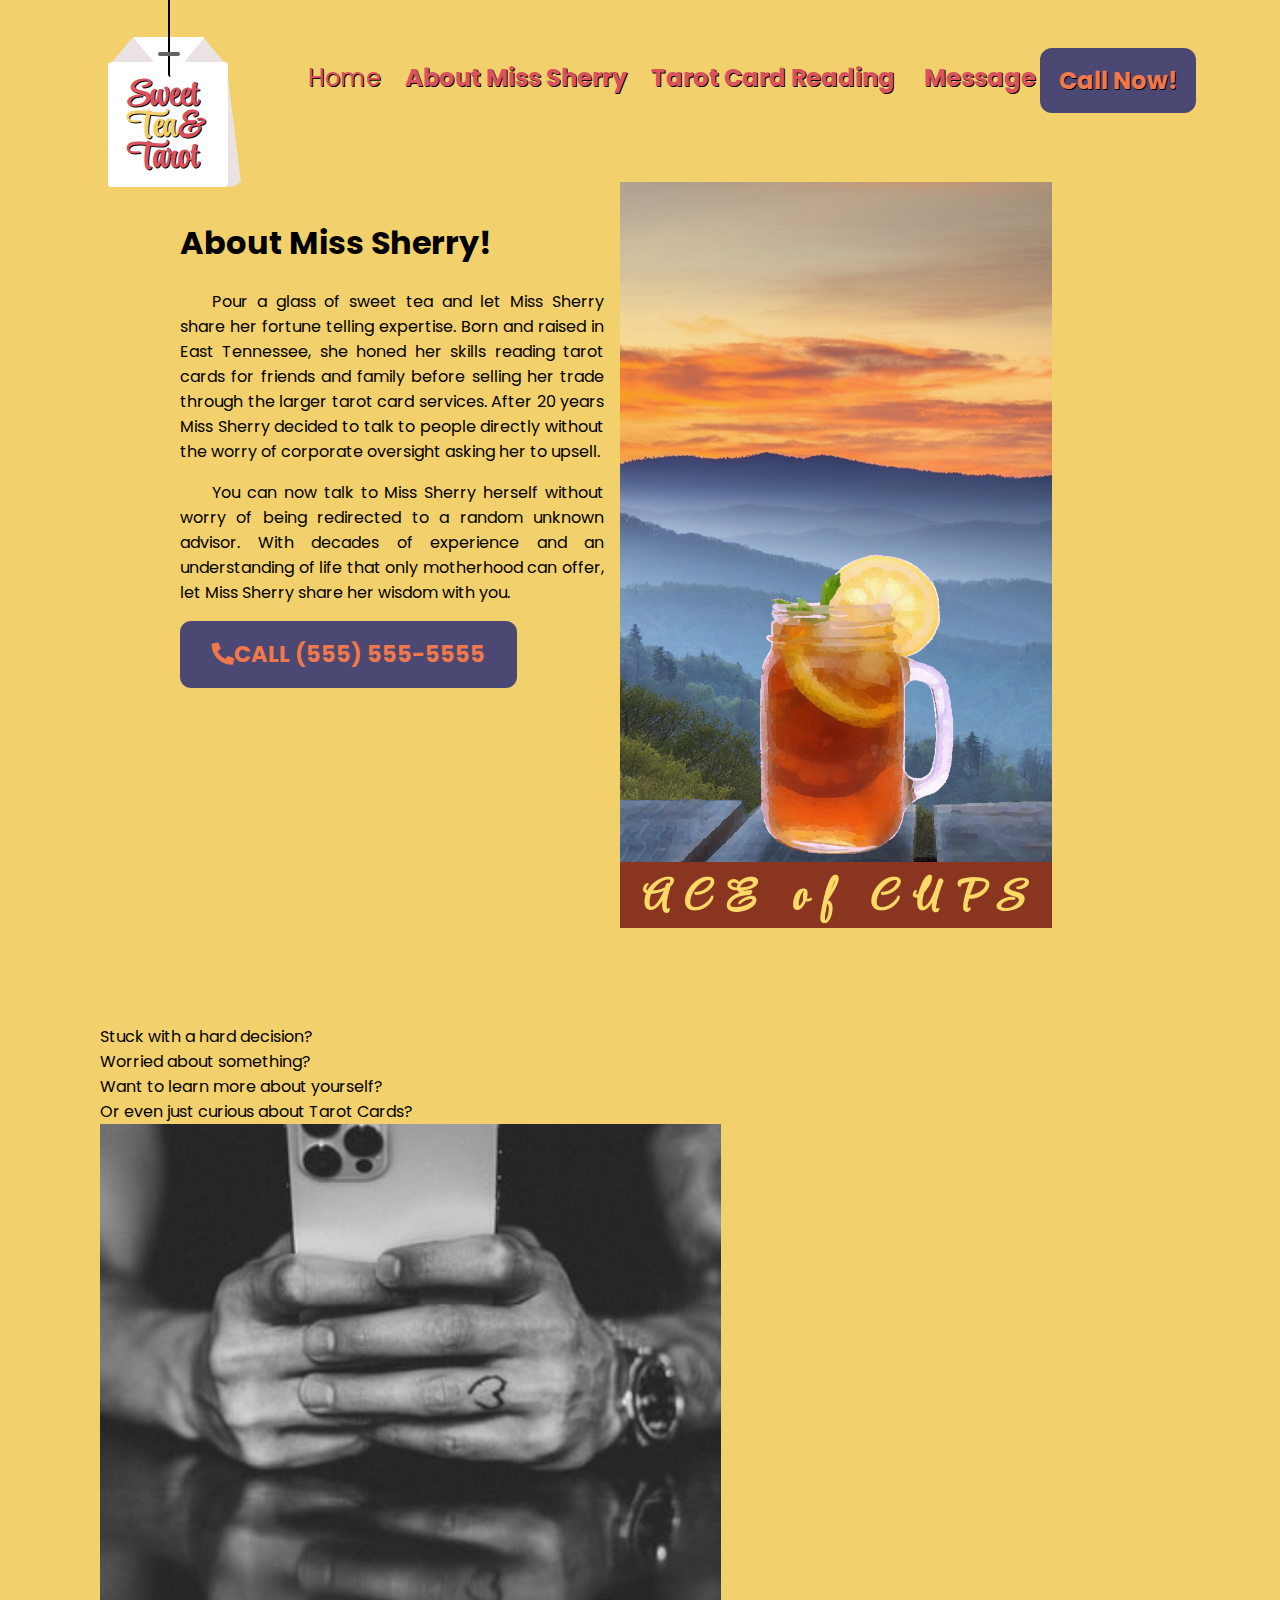
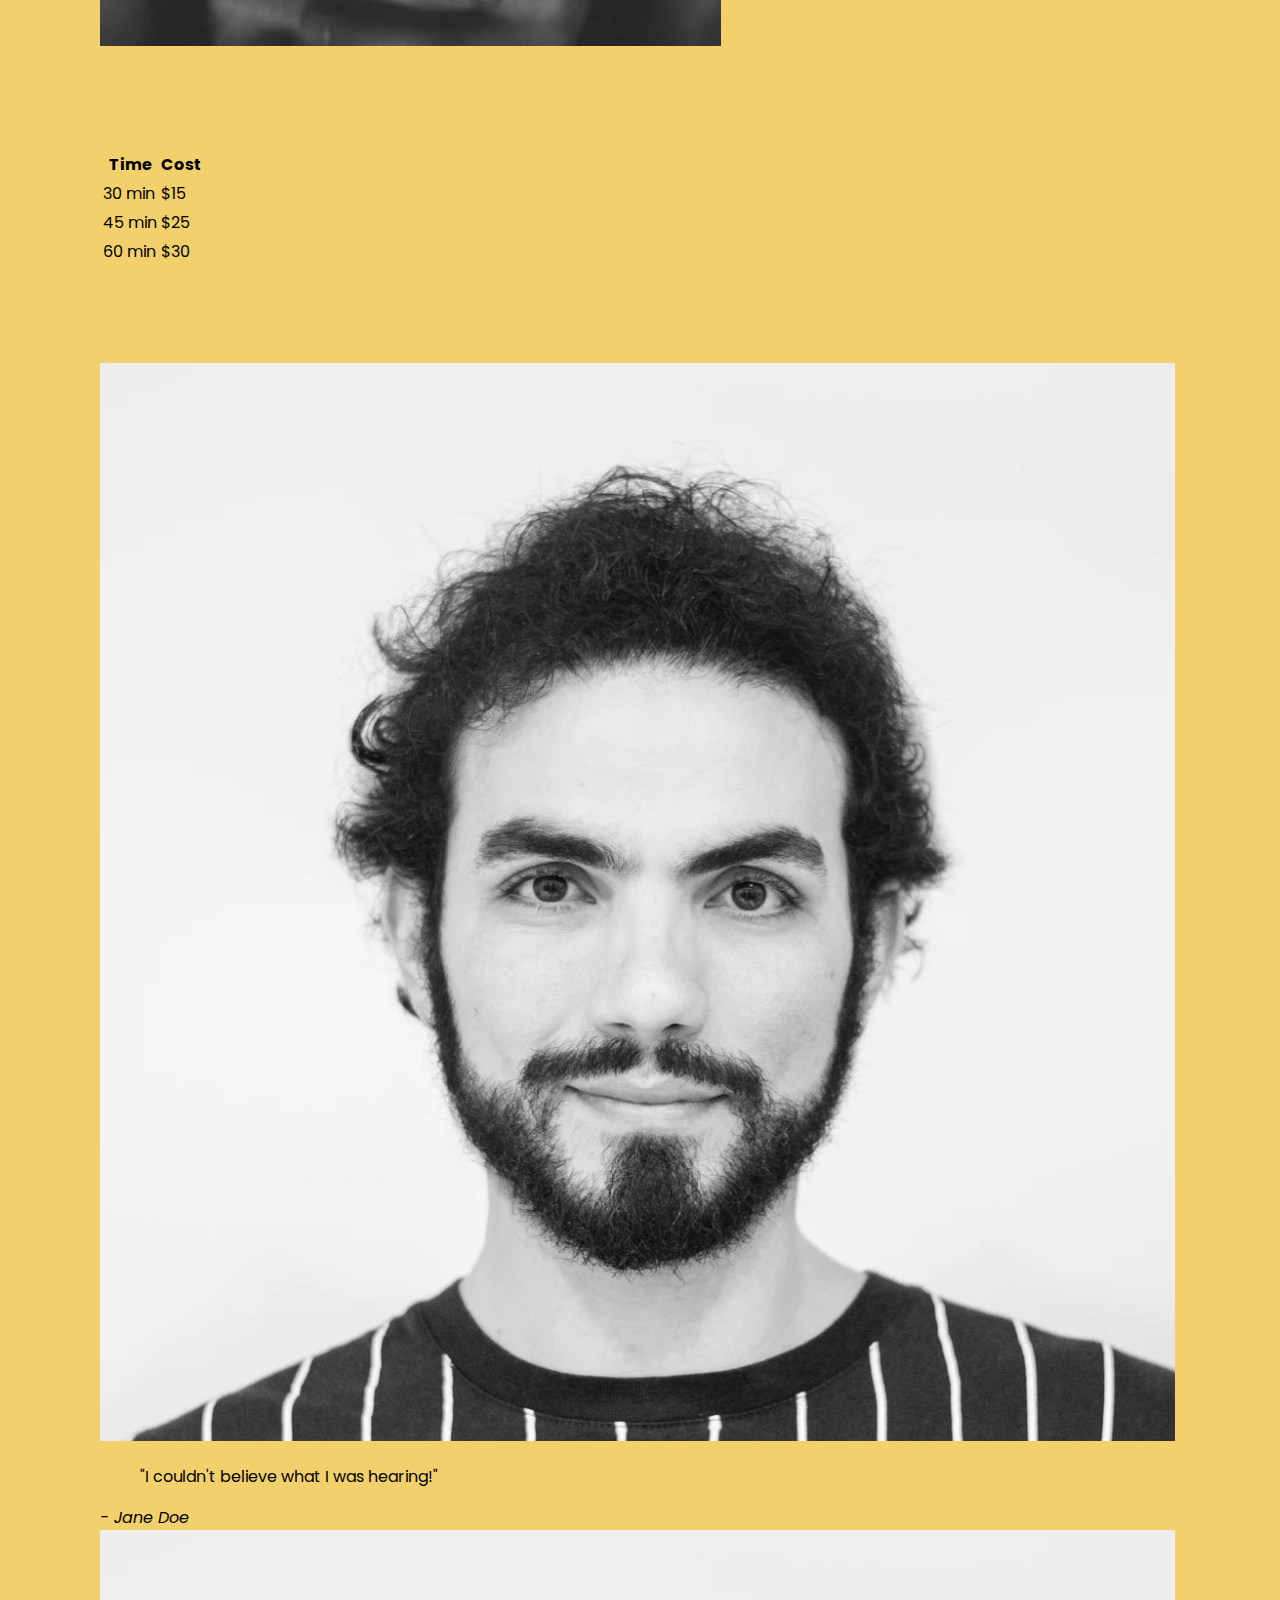
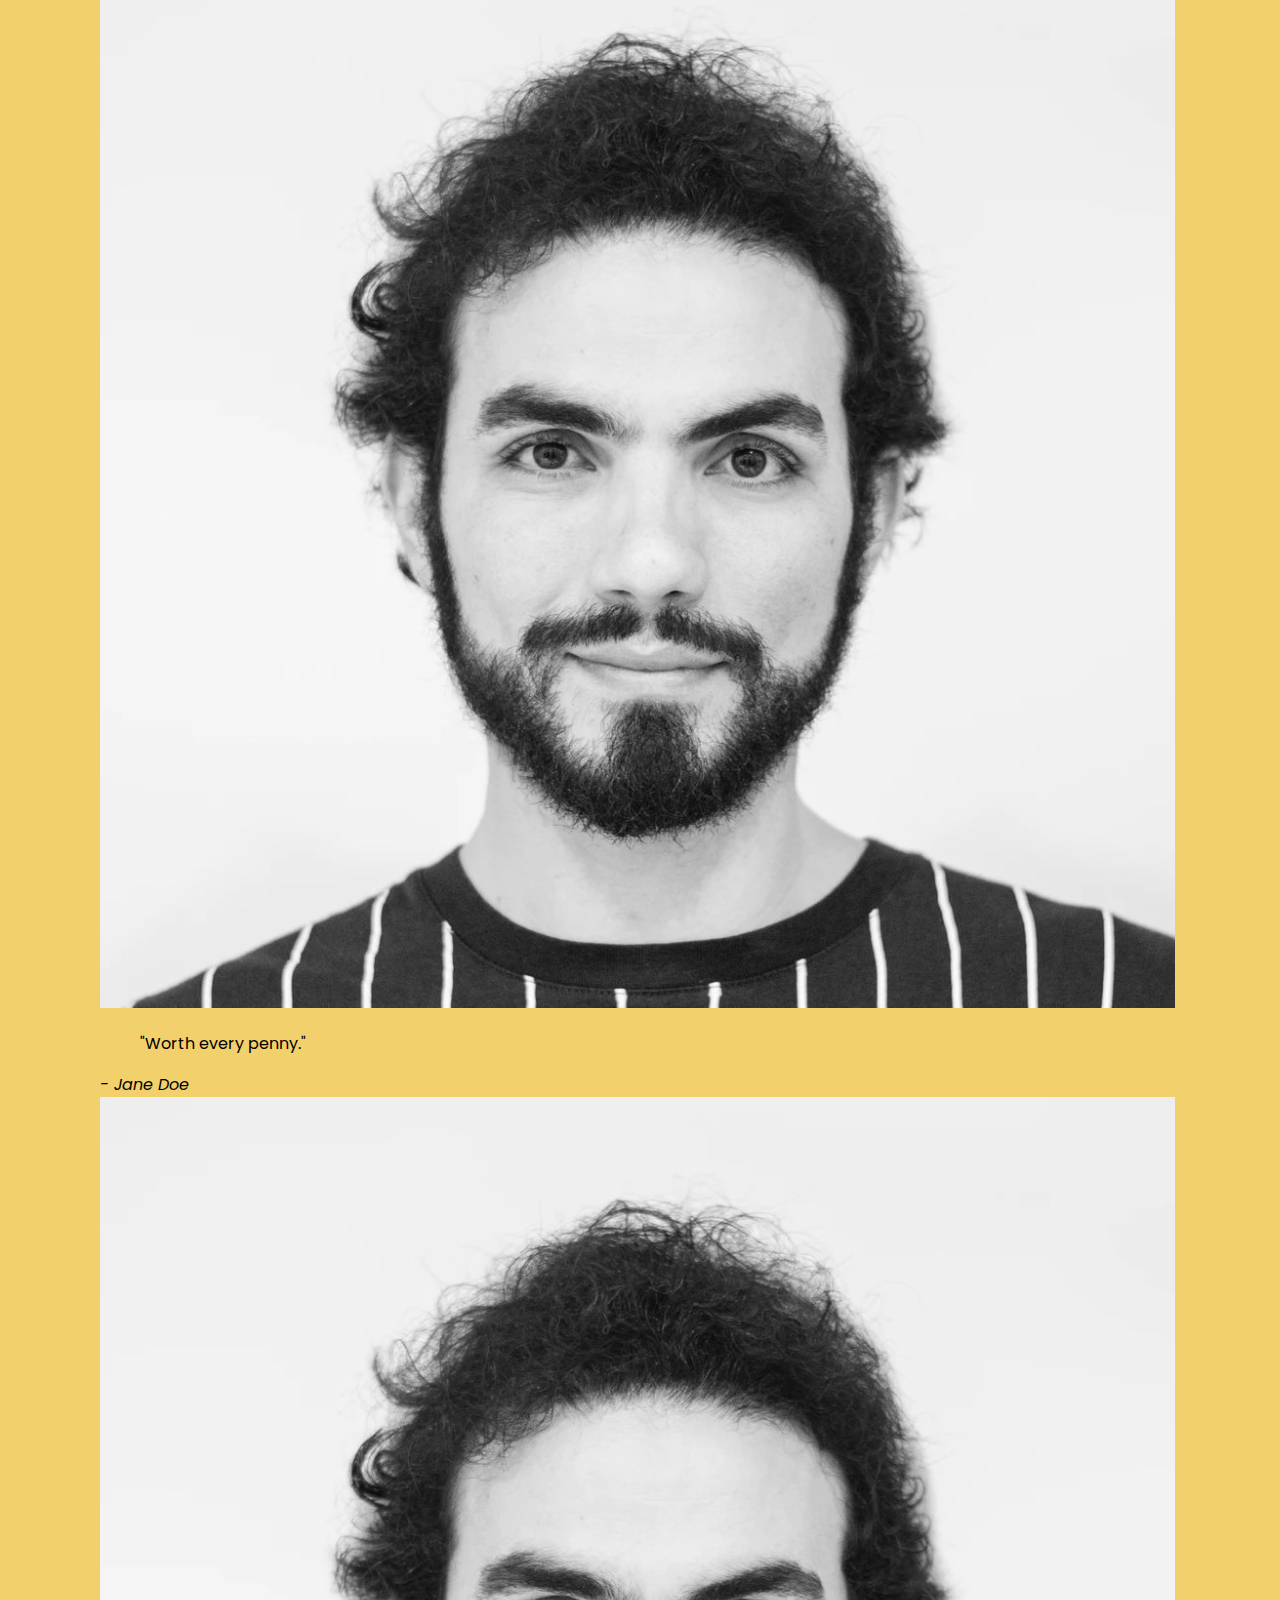
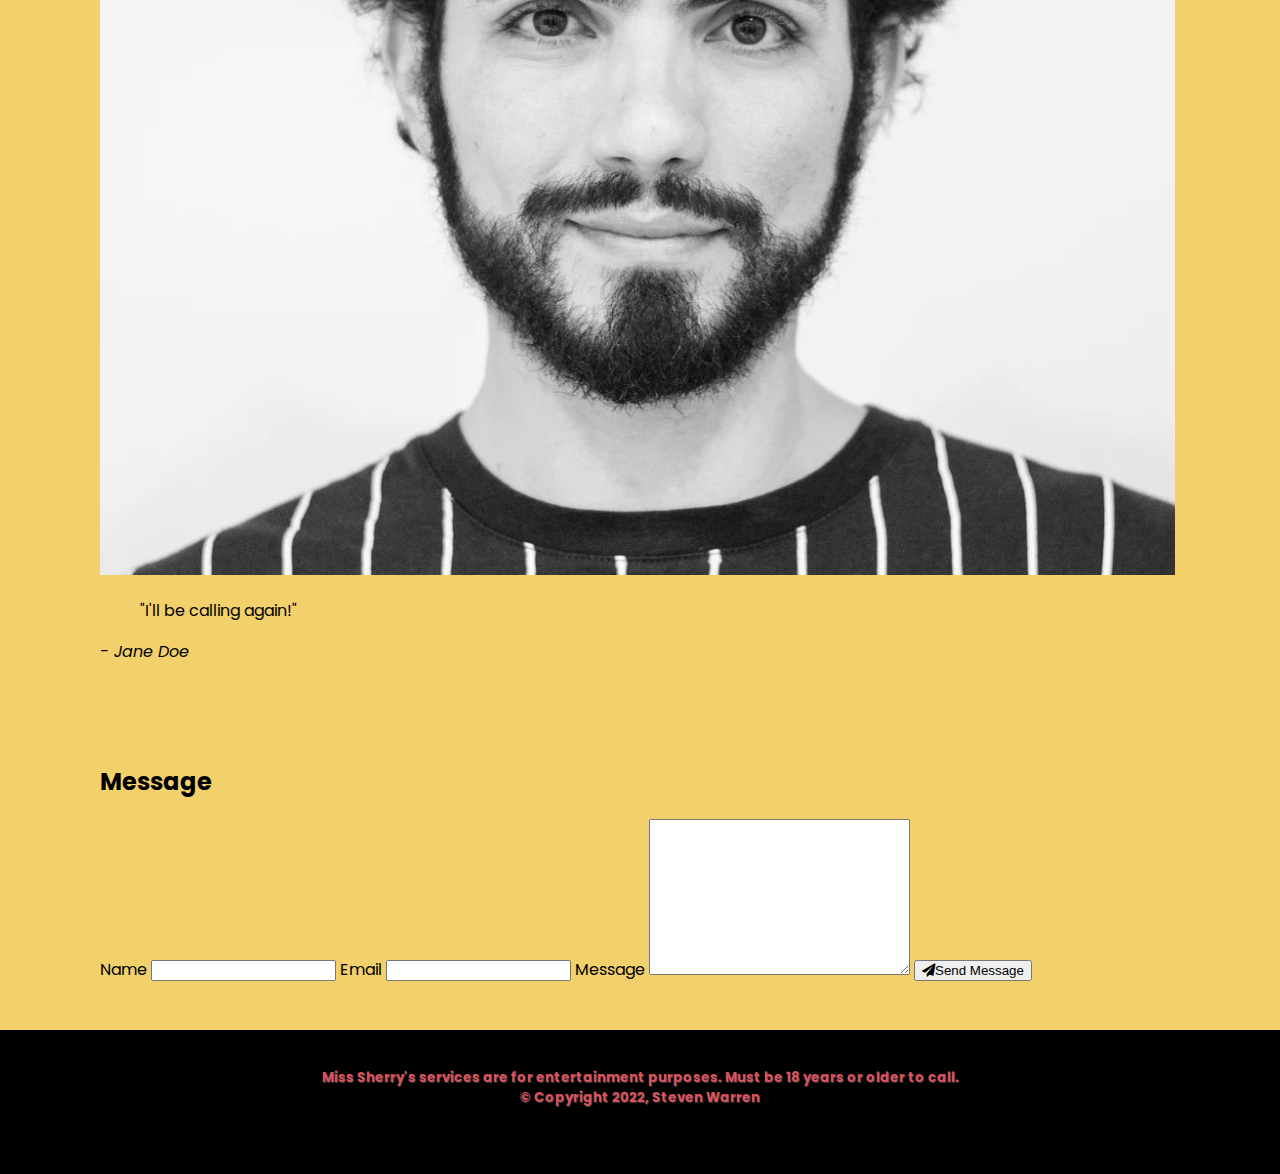
==== commit 1f91b138: "Update index.html" ====
--- a/index.html
+++ b/index.html
@@ -30,13 +30,11 @@
 
             <nav>
                 <img id="mobile-exit" class="mobile-menu-exit" src="images/exit.svg" alt="close navigation">
-                <!--
                 <ul class="primary-nav">
                     <li class="current"><a href="#">Home</a></li>
                     <li><a href="#bio">About Miss Sherry</a></li>
                     <li><a href="tarotCardReading.html">Tarot Card Reading</a></li>
                 </ul>
-                -->
                 <ul class="secondary-nav">
                     <li id="message"><a href="#message-section">Message</a></li>
                     <li class="call-now"><a href="tel:+1-555-555-5555">Call Now!</a></li> 
@@ -50,9 +48,10 @@
             <div class="left-col">
                 <h1 class="subhead" id="bio">About Miss Sherry!</h1>
                 <p>
-                    Welcome to my world of Tarot! I'm Miss Sherry, your friendly Tarot card reader hailing from the beautiful state of Tennessee. As you get to know me better, you'll discover that Tarot isn't just a passion of mine; it's a calling, a way of life, and a means through which I connect with the energies of the universe.
-                    Born and raised in the heart of Tennessee, I bring the warmth, hospitality, and charm of the South to every reading. It's not just about the cards; it's about creating a comfortable and welcoming space where you can explore life's questions and challenges. Just like a glass of sweet tea on a sunny day, my readings are meant to soothe your soul and refresh your spirit.
-                    When I'm not reading Tarot cards, you can find me enjoying a glass of sweet tea on my porch, savoring the tranquility of Tennessee's countryside. There's something magical about sipping sweet tea as the sun sets and the fireflies dance in the warm summer evenings. It's a moment of connection with nature and a reminder of the simple joys in life.
+                    Pour a glass of sweet tea and let Miss Sherry share her fortune telling expertise.
+                    Born and raised in East Tennessee, she honed her skills reading tarot cards for friends and family before 
+                    selling her trade through the larger tarot card services. After 20 years Miss Sherry decided to talk to people directly without the worry of corporate oversight asking her to 
+                    upsell.
                 </p> 
                 <p> 
                     You can now talk to Miss Sherry herself without worry of being redirected to a random unknown advisor.
@@ -60,12 +59,101 @@
                     Sherry share her wisdom with you.
                 </p>
 
-
                 <div class="hero-cta">
                     <a href="tel:+1-555-555-5555" class="primary-cta"><i class="fa fa-phone fa-1x fa-flip-horizontal"></i>CALL (555) 555-5555</a>
                 </div>
             </div>
+
             <img src="images/SweetTeaTarotCard.png" class="hero-img" alt="illustration">
+        </div>
+    </section>
+
+    <section class="features-section">
+        <div class="container">
+            <ul class="features-list">
+                <li>Stuck with a hard decision?</li>
+                <li>Worried about something?</li>
+                <li>Want to learn more about yourself?</li>
+                <li>Or even just curious about Tarot Cards?</li>
+            </ul>
+
+            <img src="images/holding-phone.jpg" alt="Man holding phone">
+        </div>
+    </section>
+
+    <section class="rates-section" id="rates-section">
+        <div class="container">
+            <table>
+                <tr>
+                    <th>Time</th>
+                    <th>Cost</th>
+                </tr>
+                <tr>
+                    <td>30 min</td>
+                    <td>$15</td>
+                </tr>
+                <tr>
+                    <td>45 min</td>
+                    <td>$25</td>
+                </tr>
+                <tr>
+                    <td>60 min</td>
+                    <td>$30</td>
+                </tr>
+            </table>
+        </div>
+    </section>
+
+    <section class="testimonials-section">
+        <div class="container">
+            <ul>
+                <li>
+                    <img src="images/person.jpg" alt="person">
+
+                    <blockquote>"I couldn't believe what I was hearing!"</blockquote>
+                    <cite>- Jane Doe</cite>
+                </li>
+                <li>
+                    <img src="images/person.jpg" alt="person">
+
+                    <blockquote>"Worth every penny."</blockquote>
+                    <cite>- Jane Doe</cite>
+                </li>
+                <li>
+                    <img src="images/person.jpg" alt="person">
+
+                    <blockquote>"I'll be calling again!"</blockquote>
+                    <cite>- Jane Doe</cite>
+                </li>
+            </ul>
+        </div>
+    </section>
+
+    <section class="message-section" id="message-section">
+        <div class="container">
+            <div class="message-left">
+                <h2>Message</h2>
+
+                <form action="">
+                    <label for="name">Name</label>
+                    <input type="text" id="name" name="name">
+
+                    <label for="email">Email</label>
+                    <input type="email" id="email" name="email">
+
+                    <label for="message">Message</label>
+                    <textarea name="message" id="message" cols="30" rows="10"></textarea>
+
+                    <button type="submit" class="send-message-cta" value="Send message">
+                        <i class="fa fa-paper-plane fa-1x"></i>Send Message
+                    </button>
+                </form>
+            </div>
+
+            <div class="message-right">
+
+            </div>
+
         </div>
     </section>
 
@@ -98,5 +186,6 @@
         “telephone”: “+1-555-555-5555”,
         “contactType”: “Customer service”
     </script>
+
 </body>
 </html>
